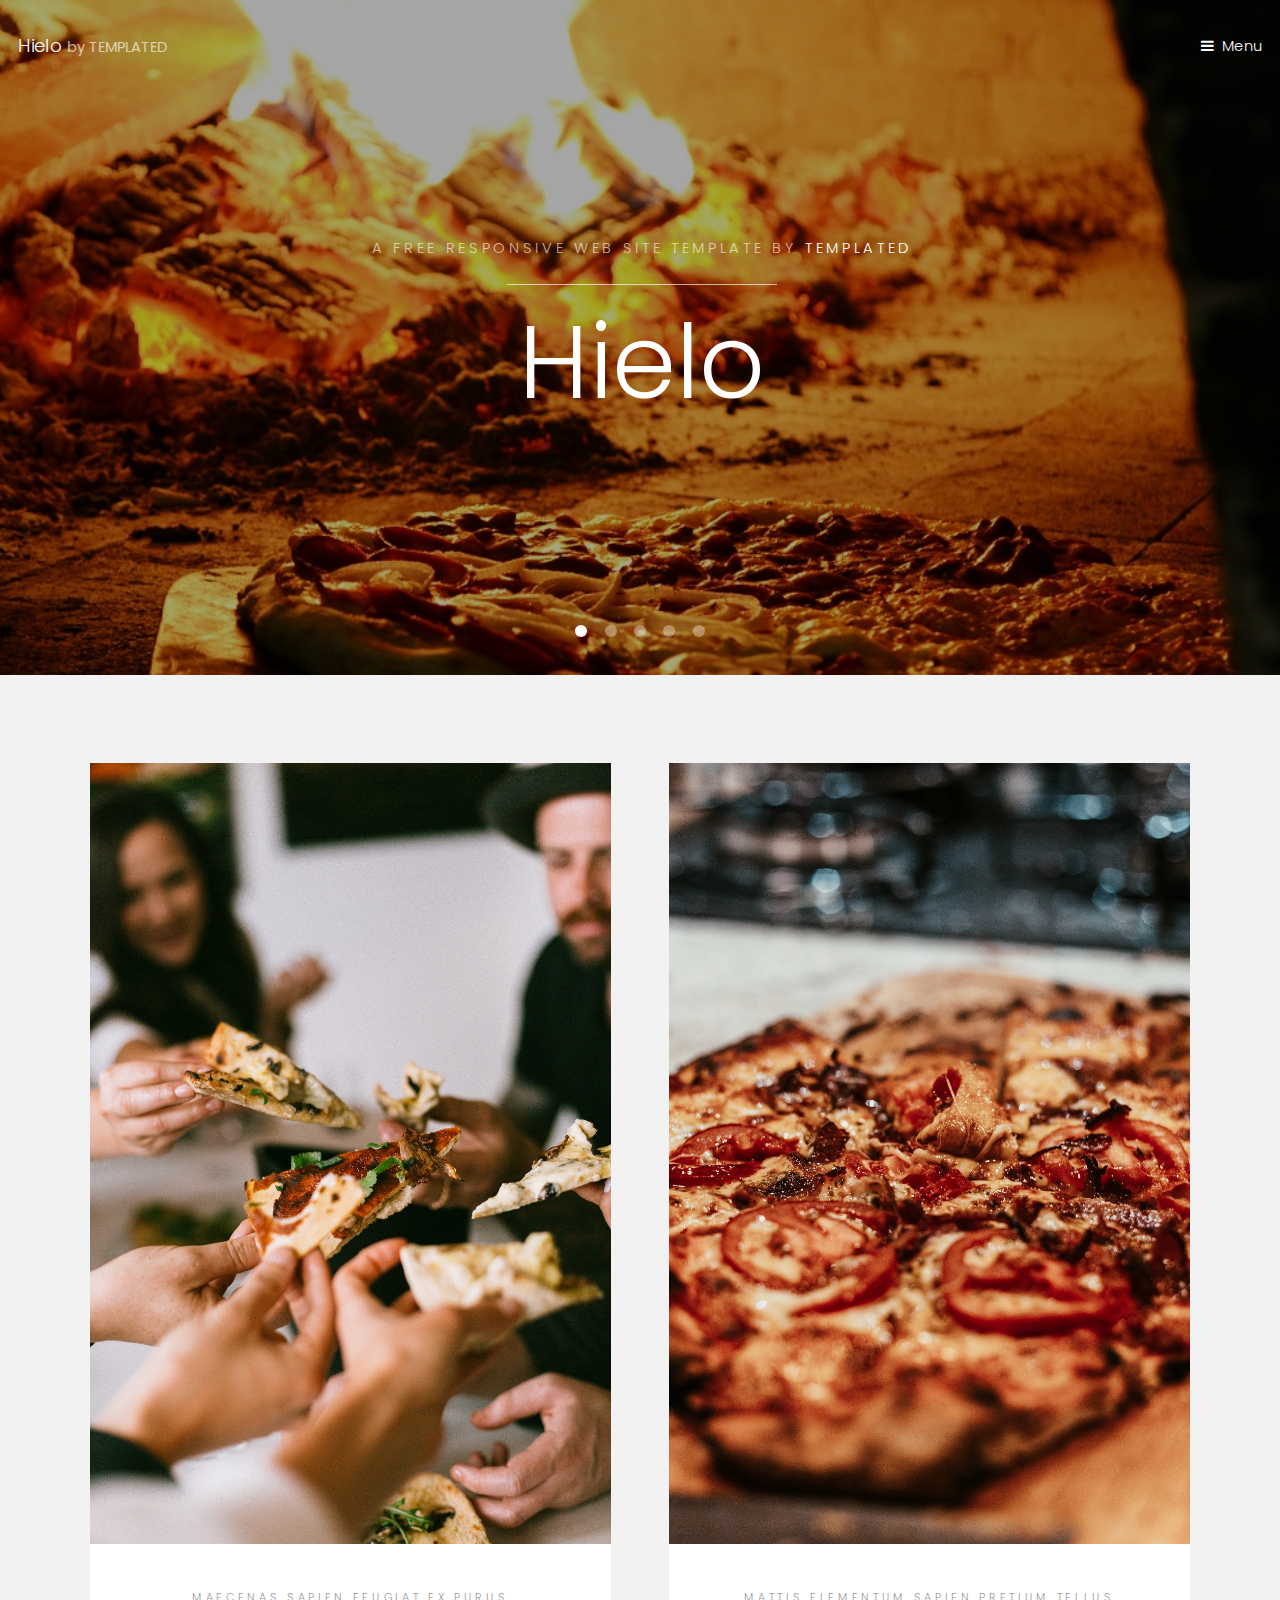
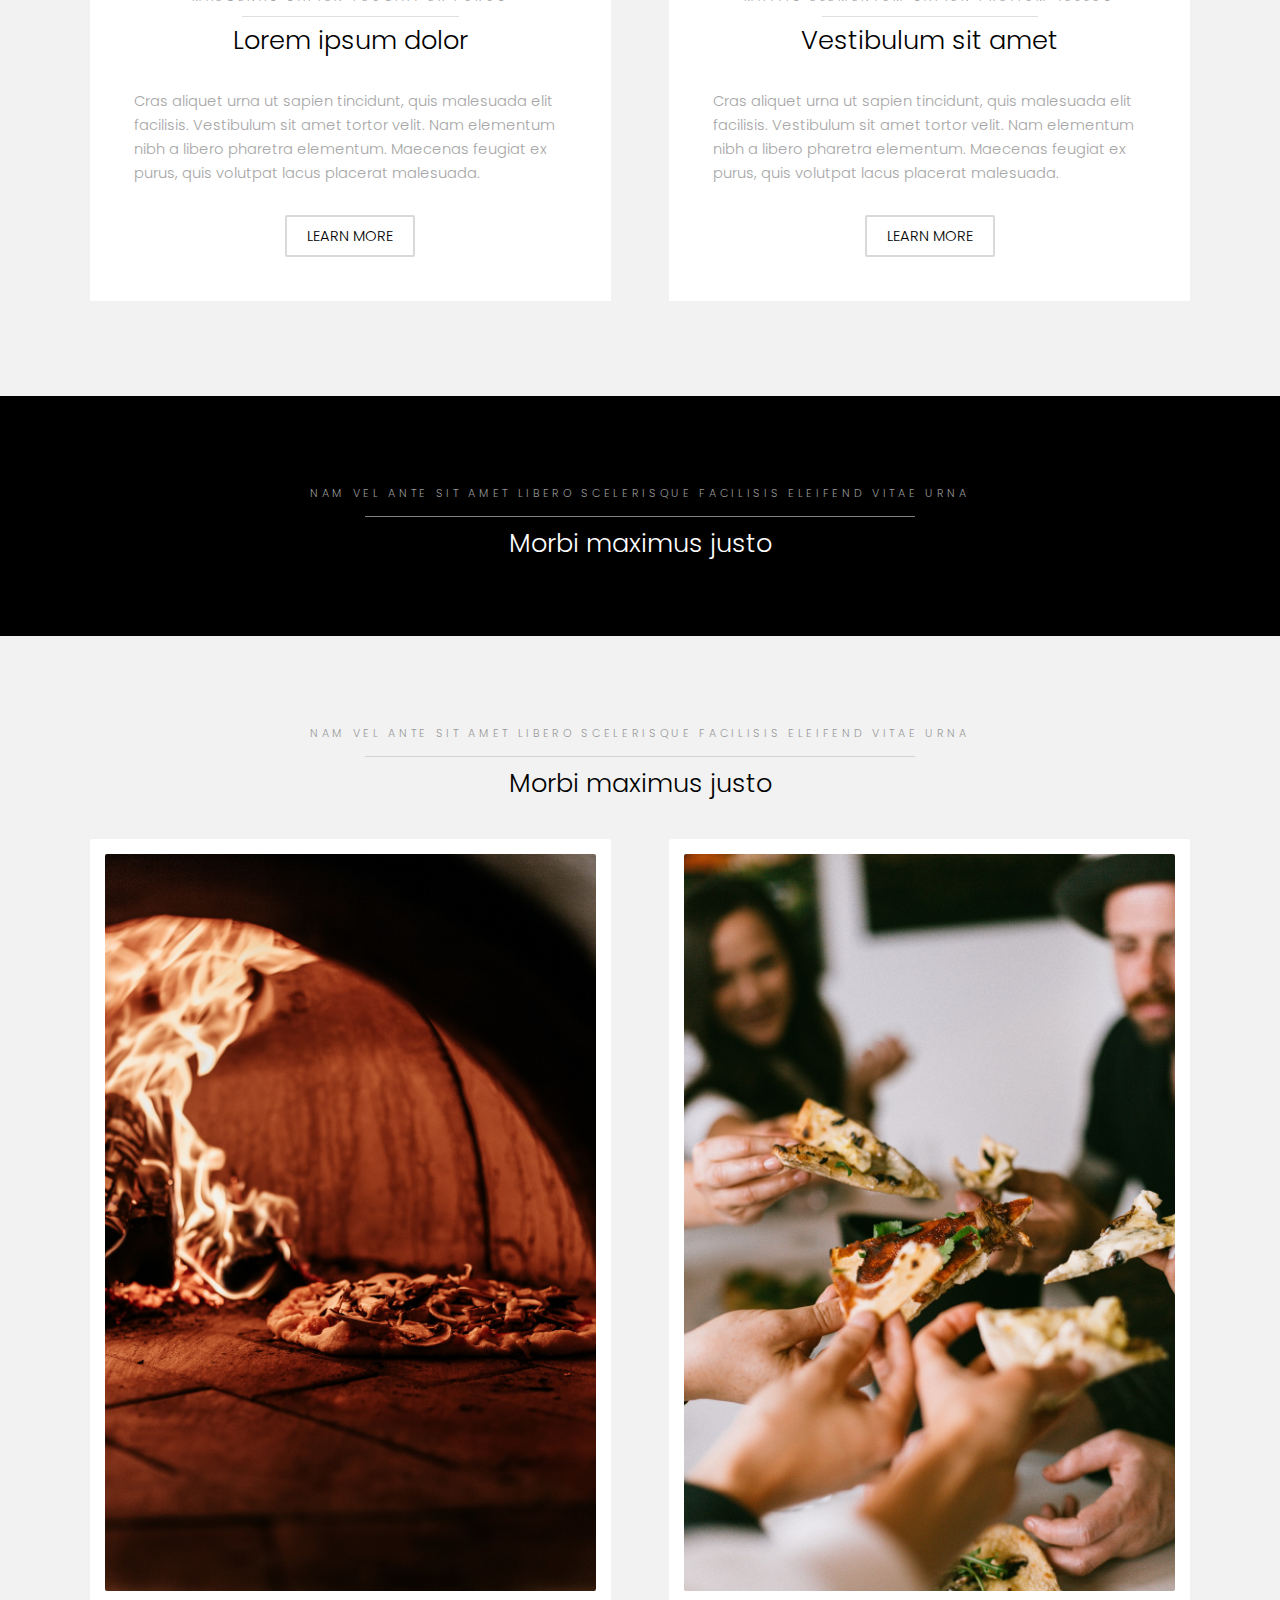
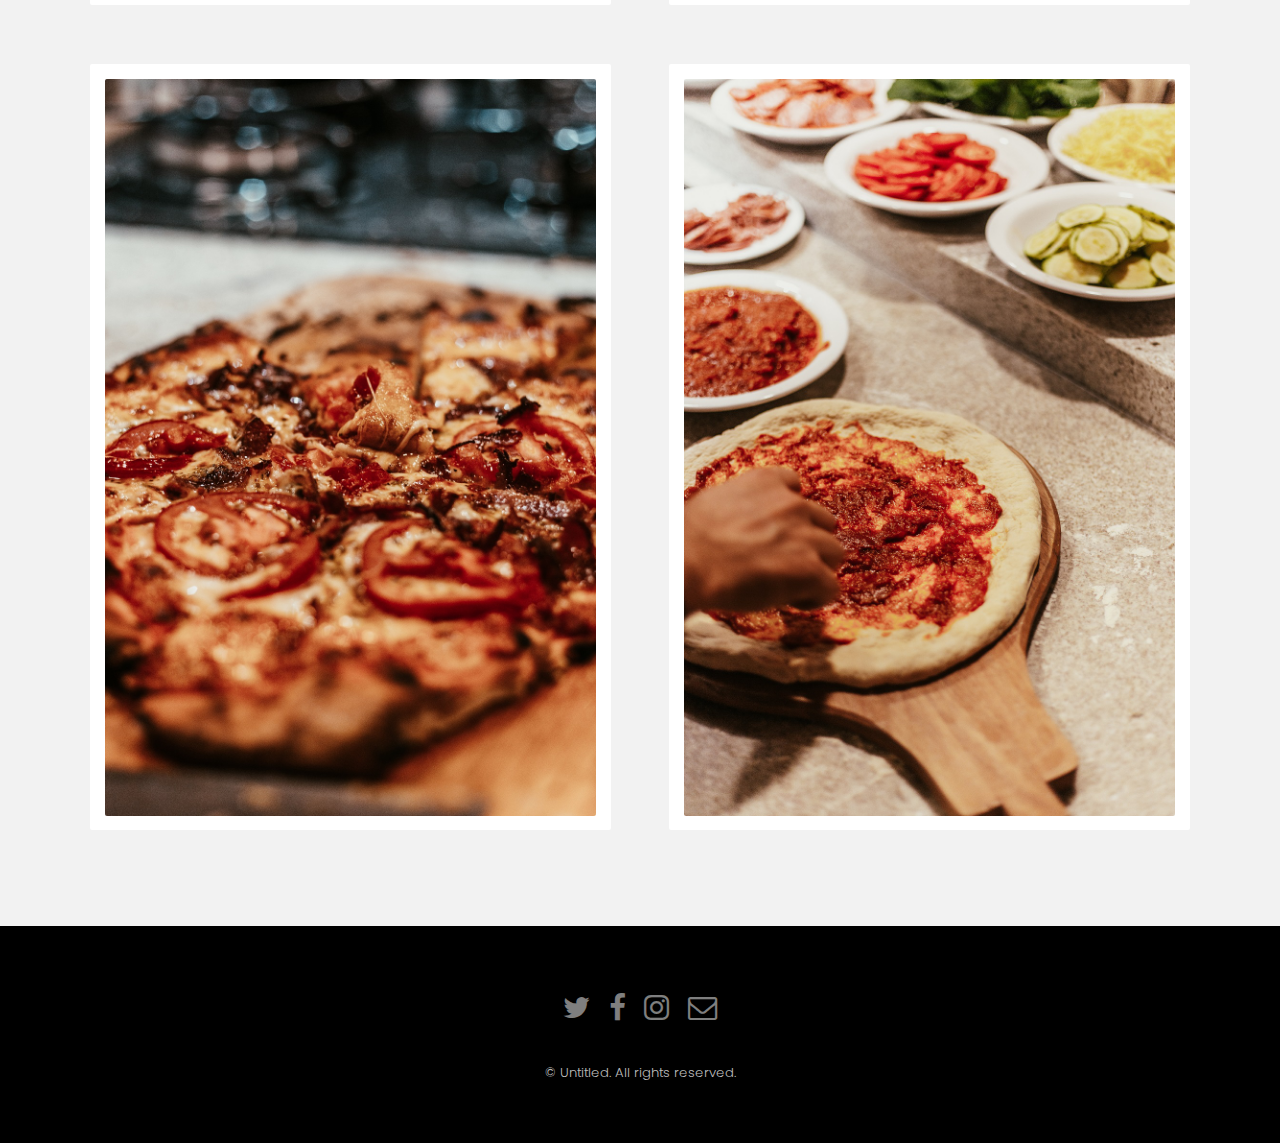
==== index.html @ 4c01d6af "Add files via upload" ====
<!DOCTYPE HTML>
<!--
	Hielo by TEMPLATED
	templated.co @templatedco
	Released for free under the Creative Commons Attribution 3.0 license (templated.co/license)
-->
<html>
	<head>
		<title>Hielo by TEMPLATED</title>
		<meta charset="utf-8" />
		<meta name="viewport" content="width=device-width, initial-scale=1" />
		<link rel="stylesheet" href="assets/css/main.css" />
	</head>
	<body>

		<!-- Header -->
			<header id="header" class="alt">
				<div class="logo"><a href="index.html">Hielo <span>by TEMPLATED</span></a></div>
				<a href="#menu">Menu</a>
			</header>

		<!-- Nav -->
			<nav id="menu">
				<ul class="links">
					<li><a href="index.html">Home</a></li>
					<li><a href="generic.html">Generic</a></li>
					<li><a href="elements.html">Elements</a></li>
				</ul>
			</nav>

		<!-- Banner -->
			<section class="banner full">
				<article>
					<img src="images/slide01.jpg" alt="" />
					<div class="inner">
						<header>
							<p>A free responsive web site template by <a href="https://templated.co">TEMPLATED</a></p>
							<h2>Hielo</h2>
						</header>
					</div>
				</article>
				<article>
					<img src="images/slide02.jpg" alt="" />
					<div class="inner">
						<header>
							<p>Lorem ipsum dolor sit amet nullam feugiat</p>
							<h2>Magna etiam</h2>
						</header>
					</div>
				</article>
				<article>
					<img src="images/slide03.jpg"  alt="" />
					<div class="inner">
						<header>
							<p>Sed cursus aliuam veroeros lorem ipsum nullam</p>
							<h2>Tempus dolor</h2>
						</header>
					</div>
				</article>
				<article>
					<img src="images/slide04.jpg"  alt="" />
					<div class="inner">
						<header>
							<p>Adipiscing lorem ipsum feugiat sed phasellus consequat</p>
							<h2>Etiam feugiat</h2>
						</header>
					</div>
				</article>
				<article>
					<img src="images/slide05.jpg"  alt="" />
					<div class="inner">
						<header>
							<p>Ipsum dolor sed magna veroeros lorem ipsum</p>
							<h2>Lorem adipiscing</h2>
						</header>
					</div>
				</article>
			</section>

		<!-- One -->
			<section id="one" class="wrapper style2">
				<div class="inner">
					<div class="grid-style">

						<div>
							<div class="box">
								<div class="image fit">
									<img src="images/pic02.jpg" alt="" />
								</div>
								<div class="content">
									<header class="align-center">
										<p>maecenas sapien feugiat ex purus</p>
										<h2>Lorem ipsum dolor</h2>
									</header>
									<p> Cras aliquet urna ut sapien tincidunt, quis malesuada elit facilisis. Vestibulum sit amet tortor velit. Nam elementum nibh a libero pharetra elementum. Maecenas feugiat ex purus, quis volutpat lacus placerat malesuada.</p>
									<footer class="align-center">
										<a href="#" class="button alt">Learn More</a>
									</footer>
								</div>
							</div>
						</div>

						<div>
							<div class="box">
								<div class="image fit">
									<img src="images/pic03.jpg" alt="" />
								</div>
								<div class="content">
									<header class="align-center">
										<p>mattis elementum sapien pretium tellus</p>
										<h2>Vestibulum sit amet</h2>
									</header>
									<p> Cras aliquet urna ut sapien tincidunt, quis malesuada elit facilisis. Vestibulum sit amet tortor velit. Nam elementum nibh a libero pharetra elementum. Maecenas feugiat ex purus, quis volutpat lacus placerat malesuada.</p>
									<footer class="align-center">
										<a href="#" class="button alt">Learn More</a>
									</footer>
								</div>
							</div>
						</div>

					</div>
				</div>
			</section>

		<!-- Two -->
			<section id="two" class="wrapper style3">
				<div class="inner">
					<header class="align-center">
						<p>Nam vel ante sit amet libero scelerisque facilisis eleifend vitae urna</p>
						<h2>Morbi maximus justo</h2>
					</header>
				</div>
			</section>

		<!-- Three -->
			<section id="three" class="wrapper style2">
				<div class="inner">
					<header class="align-center">
						<p class="special">Nam vel ante sit amet libero scelerisque facilisis eleifend vitae urna</p>
						<h2>Morbi maximus justo</h2>
					</header>
					<div class="gallery">
						<div>
							<div class="image fit">
								<a href="#"><img src="images/pic01.jpg" alt="" /></a>
							</div>
						</div>
						<div>
							<div class="image fit">
								<a href="#"><img src="images/pic02.jpg" alt="" /></a>
							</div>
						</div>
						<div>
							<div class="image fit">
								<a href="#"><img src="images/pic03.jpg" alt="" /></a>
							</div>
						</div>
						<div>
							<div class="image fit">
								<a href="#"><img src="images/pic04.jpg" alt="" /></a>
							</div>
						</div>
					</div>
				</div>
			</section>


		<!-- Footer -->
			<footer id="footer">
				<div class="container">
					<ul class="icons">
						<li><a href="#" class="icon fa-twitter"><span class="label">Twitter</span></a></li>
						<li><a href="#" class="icon fa-facebook"><span class="label">Facebook</span></a></li>
						<li><a href="#" class="icon fa-instagram"><span class="label">Instagram</span></a></li>
						<li><a href="#" class="icon fa-envelope-o"><span class="label">Email</span></a></li>
					</ul>
				</div>
				<div class="copyright">
					&copy; Untitled. All rights reserved.
				</div>
			</footer>

		<!-- Scripts -->
			<script src="assets/js/jquery.min.js"></script>
			<script src="assets/js/jquery.scrollex.min.js"></script>
			<script src="assets/js/skel.min.js"></script>
			<script src="assets/js/util.js"></script>
			<script src="assets/js/main.js"></script>

	</body>
</html>
---- assets/css/main.css ----
@charset "UTF-8";
@import url(font-awesome.min.css);
@import url("https://fonts.googleapis.com/css?family=Poppins:300,400,500,600,700");

/*
	Hielo by TEMPLATED
	templated.co @templatedco
	Released for free under the Creative Commons Attribution 3.0 license (templated.co/license)
*/

/* Reset */

	html, body, div, span, applet, object, iframe, h1, h2, h3, h4, h5, h6, p, blockquote, pre, a, abbr, acronym, address, big, cite, code, del, dfn, em, img, ins, kbd, q, s, samp, small, strike, strong, sub, sup, tt, var, b, u, i, center, dl, dt, dd, ol, ul, li, fieldset, form, label, legend, table, caption, tbody, tfoot, thead, tr, th, td, article, aside, canvas, details, embed, figure, figcaption, footer, header, hgroup, menu, nav, output, ruby, section, summary, time, mark, audio, video {
		margin: 0;
		padding: 0;
		border: 0;
		font-size: 100%;
		font: inherit;
		vertical-align: baseline;
	}

	article, aside, details, figcaption, figure, footer, header, hgroup, menu, nav, section {
		display: block;
	}

	body {
		line-height: 1;
	}

	ol, ul {
		list-style: none;
	}

	blockquote, q {
		quotes: none;
	}

	blockquote:before, blockquote:after, q:before, q:after {
		content: '';
		content: none;
	}

	table {
		border-collapse: collapse;
		border-spacing: 0;
	}

	body {
		-webkit-text-size-adjust: none;
	}

/* Box Model */

	*, *:before, *:after {
		-moz-box-sizing: border-box;
		-webkit-box-sizing: border-box;
		box-sizing: border-box;
	}

/* Containers */

	.container {
		margin-left: auto;
		margin-right: auto;
	}

	.container.\31 25\25 {
		width: 100%;
		max-width: 100rem;
		min-width: 80rem;
	}

	.container.\37 5\25 {
		width: 60rem;
	}

	.container.\35 0\25 {
		width: 40rem;
	}

	.container.\32 5\25 {
		width: 20rem;
	}

	.container {
		width: 80rem;
	}

	@media screen and (max-width: 1680px) {

		.container.\31 25\25 {
			width: 100%;
			max-width: 100rem;
			min-width: 80rem;
		}

		.container.\37 5\25 {
			width: 60rem;
		}

		.container.\35 0\25 {
			width: 40rem;
		}

		.container.\32 5\25 {
			width: 20rem;
		}

		.container {
			width: 80rem;
		}

	}

	@media screen and (max-width: 1280px) {

		.container.\31 25\25 {
			width: 100%;
			max-width: 81.25rem;
			min-width: 65rem;
		}

		.container.\37 5\25 {
			width: 48.75rem;
		}

		.container.\35 0\25 {
			width: 32.5rem;
		}

		.container.\32 5\25 {
			width: 16.25rem;
		}

		.container {
			width: 65rem;
		}

	}

	@media screen and (max-width: 980px) {

		.container.\31 25\25 {
			width: 100%;
			max-width: 112.5%;
			min-width: 90%;
		}

		.container.\37 5\25 {
			width: 67.5%;
		}

		.container.\35 0\25 {
			width: 45%;
		}

		.container.\32 5\25 {
			width: 22.5%;
		}

		.container {
			width: 90%;
		}

	}

	@media screen and (max-width: 736px) {

		.container.\31 25\25 {
			width: 100%;
			max-width: 112.5%;
			min-width: 90%;
		}

		.container.\37 5\25 {
			width: 67.5%;
		}

		.container.\35 0\25 {
			width: 45%;
		}

		.container.\32 5\25 {
			width: 22.5%;
		}

		.container {
			width: 90% !important;
		}

	}

	@media screen and (max-width: 480px) {

		.container.\31 25\25 {
			width: 100%;
			max-width: 112.5%;
			min-width: 90%;
		}

		.container.\37 5\25 {
			width: 67.5%;
		}

		.container.\35 0\25 {
			width: 45%;
		}

		.container.\32 5\25 {
			width: 22.5%;
		}

		.container {
			width: 90% !important;
		}

	}

/* Grid */

	.row {
		border-bottom: solid 1px transparent;
		-moz-box-sizing: border-box;
		-webkit-box-sizing: border-box;
		box-sizing: border-box;
	}

	.row > * {
		float: left;
		-moz-box-sizing: border-box;
		-webkit-box-sizing: border-box;
		box-sizing: border-box;
	}

	.row:after, .row:before {
		content: '';
		display: block;
		clear: both;
		height: 0;
	}

	.row.uniform > * > :first-child {
		margin-top: 0;
	}

	.row.uniform > * > :last-child {
		margin-bottom: 0;
	}

	.row.\30 \25 > * {
		padding: 0 0 0 0rem;
	}

	.row.\30 \25 {
		margin: 0 0 -1px 0rem;
	}

	.row.uniform.\30 \25 > * {
		padding: 0rem 0 0 0rem;
	}

	.row.uniform.\30 \25 {
		margin: 0rem 0 -1px 0rem;
	}

	.row > * {
		padding: 0 0 0 2rem;
	}

	.row {
		margin: 0 0 -1px -2rem;
	}

	.row.uniform > * {
		padding: 2rem 0 0 2rem;
	}

	.row.uniform {
		margin: -2rem 0 -1px -2rem;
	}

	.row.\32 00\25 > * {
		padding: 0 0 0 4rem;
	}

	.row.\32 00\25 {
		margin: 0 0 -1px -4rem;
	}

	.row.uniform.\32 00\25 > * {
		padding: 4rem 0 0 4rem;
	}

	.row.uniform.\32 00\25 {
		margin: -4rem 0 -1px -4rem;
	}

	.row.\31 50\25 > * {
		padding: 0 0 0 3rem;
	}

	.row.\31 50\25 {
		margin: 0 0 -1px -3rem;
	}

	.row.uniform.\31 50\25 > * {
		padding: 3rem 0 0 3rem;
	}

	.row.uniform.\31 50\25 {
		margin: -3rem 0 -1px -3rem;
	}

	.row.\35 0\25 > * {
		padding: 0 0 0 1rem;
	}

	.row.\35 0\25 {
		margin: 0 0 -1px -1rem;
	}

	.row.uniform.\35 0\25 > * {
		padding: 1rem 0 0 1rem;
	}

	.row.uniform.\35 0\25 {
		margin: -1rem 0 -1px -1rem;
	}

	.row.\32 5\25 > * {
		padding: 0 0 0 0.5rem;
	}

	.row.\32 5\25 {
		margin: 0 0 -1px -0.5rem;
	}

	.row.uniform.\32 5\25 > * {
		padding: 0.5rem 0 0 0.5rem;
	}

	.row.uniform.\32 5\25 {
		margin: -0.5rem 0 -1px -0.5rem;
	}

	.\31 2u, .\31 2u\24 {
		width: 100%;
		clear: none;
		margin-left: 0;
	}

	.\31 1u, .\31 1u\24 {
		width: 91.6666666667%;
		clear: none;
		margin-left: 0;
	}

	.\31 0u, .\31 0u\24 {
		width: 83.3333333333%;
		clear: none;
		margin-left: 0;
	}

	.\39 u, .\39 u\24 {
		width: 75%;
		clear: none;
		margin-left: 0;
	}

	.\38 u, .\38 u\24 {
		width: 66.6666666667%;
		clear: none;
		margin-left: 0;
	}

	.\37 u, .\37 u\24 {
		width: 58.3333333333%;
		clear: none;
		margin-left: 0;
	}

	.\36 u, .\36 u\24 {
		width: 50%;
		clear: none;
		margin-left: 0;
	}

	.\35 u, .\35 u\24 {
		width: 41.6666666667%;
		clear: none;
		margin-left: 0;
	}

	.\34 u, .\34 u\24 {
		width: 33.3333333333%;
		clear: none;
		margin-left: 0;
	}

	.\33 u, .\33 u\24 {
		width: 25%;
		clear: none;
		margin-left: 0;
	}

	.\32 u, .\32 u\24 {
		width: 16.6666666667%;
		clear: none;
		margin-left: 0;
	}

	.\31 u, .\31 u\24 {
		width: 8.3333333333%;
		clear: none;
		margin-left: 0;
	}

	.\31 2u\24 + *,
	.\31 1u\24 + *,
	.\31 0u\24 + *,
	.\39 u\24 + *,
	.\38 u\24 + *,
	.\37 u\24 + *,
	.\36 u\24 + *,
	.\35 u\24 + *,
	.\34 u\24 + *,
	.\33 u\24 + *,
	.\32 u\24 + *,
	.\31 u\24 + * {
		clear: left;
	}

	.\-11u {
		margin-left: 91.66667%;
	}

	.\-10u {
		margin-left: 83.33333%;
	}

	.\-9u {
		margin-left: 75%;
	}

	.\-8u {
		margin-left: 66.66667%;
	}

	.\-7u {
		margin-left: 58.33333%;
	}

	.\-6u {
		margin-left: 50%;
	}

	.\-5u {
		margin-left: 41.66667%;
	}

	.\-4u {
		margin-left: 33.33333%;
	}

	.\-3u {
		margin-left: 25%;
	}

	.\-2u {
		margin-left: 16.66667%;
	}

	.\-1u {
		margin-left: 8.33333%;
	}

	@media screen and (max-width: 1680px) {

		.row > * {
			padding: 0 0 0 2rem;
		}

		.row {
			margin: 0 0 -1px -2rem;
		}

		.row.uniform > * {
			padding: 2rem 0 0 2rem;
		}

		.row.uniform {
			margin: -2rem 0 -1px -2rem;
		}

		.row.\32 00\25 > * {
			padding: 0 0 0 4rem;
		}

		.row.\32 00\25 {
			margin: 0 0 -1px -4rem;
		}

		.row.uniform.\32 00\25 > * {
			padding: 4rem 0 0 4rem;
		}

		.row.uniform.\32 00\25 {
			margin: -4rem 0 -1px -4rem;
		}

		.row.\31 50\25 > * {
			padding: 0 0 0 3rem;
		}

		.row.\31 50\25 {
			margin: 0 0 -1px -3rem;
		}

		.row.uniform.\31 50\25 > * {
			padding: 3rem 0 0 3rem;
		}

		.row.uniform.\31 50\25 {
			margin: -3rem 0 -1px -3rem;
		}

		.row.\35 0\25 > * {
			padding: 0 0 0 1rem;
		}

		.row.\35 0\25 {
			margin: 0 0 -1px -1rem;
		}

		.row.uniform.\35 0\25 > * {
			padding: 1rem 0 0 1rem;
		}

		.row.uniform.\35 0\25 {
			margin: -1rem 0 -1px -1rem;
		}

		.row.\32 5\25 > * {
			padding: 0 0 0 0.5rem;
		}

		.row.\32 5\25 {
			margin: 0 0 -1px -0.5rem;
		}

		.row.uniform.\32 5\25 > * {
			padding: 0.5rem 0 0 0.5rem;
		}

		.row.uniform.\32 5\25 {
			margin: -0.5rem 0 -1px -0.5rem;
		}

		.\31 2u\28xlarge\29, .\31 2u\24\28xlarge\29 {
			width: 100%;
			clear: none;
			margin-left: 0;
		}

		.\31 1u\28xlarge\29, .\31 1u\24\28xlarge\29 {
			width: 91.6666666667%;
			clear: none;
			margin-left: 0;
		}

		.\31 0u\28xlarge\29, .\31 0u\24\28xlarge\29 {
			width: 83.3333333333%;
			clear: none;
			margin-left: 0;
		}

		.\39 u\28xlarge\29, .\39 u\24\28xlarge\29 {
			width: 75%;
			clear: none;
			margin-left: 0;
		}

		.\38 u\28xlarge\29, .\38 u\24\28xlarge\29 {
			width: 66.6666666667%;
			clear: none;
			margin-left: 0;
		}

		.\37 u\28xlarge\29, .\37 u\24\28xlarge\29 {
			width: 58.3333333333%;
			clear: none;
			margin-left: 0;
		}

		.\36 u\28xlarge\29, .\36 u\24\28xlarge\29 {
			width: 50%;
			clear: none;
			margin-left: 0;
		}

		.\35 u\28xlarge\29, .\35 u\24\28xlarge\29 {
			width: 41.6666666667%;
			clear: none;
			margin-left: 0;
		}

		.\34 u\28xlarge\29, .\34 u\24\28xlarge\29 {
			width: 33.3333333333%;
			clear: none;
			margin-left: 0;
		}

		.\33 u\28xlarge\29, .\33 u\24\28xlarge\29 {
			width: 25%;
			clear: none;
			margin-left: 0;
		}

		.\32 u\28xlarge\29, .\32 u\24\28xlarge\29 {
			width: 16.6666666667%;
			clear: none;
			margin-left: 0;
		}

		.\31 u\28xlarge\29, .\31 u\24\28xlarge\29 {
			width: 8.3333333333%;
			clear: none;
			margin-left: 0;
		}

		.\31 2u\24\28xlarge\29 + *,
		.\31 1u\24\28xlarge\29 + *,
		.\31 0u\24\28xlarge\29 + *,
		.\39 u\24\28xlarge\29 + *,
		.\38 u\24\28xlarge\29 + *,
		.\37 u\24\28xlarge\29 + *,
		.\36 u\24\28xlarge\29 + *,
		.\35 u\24\28xlarge\29 + *,
		.\34 u\24\28xlarge\29 + *,
		.\33 u\24\28xlarge\29 + *,
		.\32 u\24\28xlarge\29 + *,
		.\31 u\24\28xlarge\29 + * {
			clear: left;
		}

		.\-11u\28xlarge\29 {
			margin-left: 91.66667%;
		}

		.\-10u\28xlarge\29 {
			margin-left: 83.33333%;
		}

		.\-9u\28xlarge\29 {
			margin-left: 75%;
		}

		.\-8u\28xlarge\29 {
			margin-left: 66.66667%;
		}

		.\-7u\28xlarge\29 {
			margin-left: 58.33333%;
		}

		.\-6u\28xlarge\29 {
			margin-left: 50%;
		}

		.\-5u\28xlarge\29 {
			margin-left: 41.66667%;
		}

		.\-4u\28xlarge\29 {
			margin-left: 33.33333%;
		}

		.\-3u\28xlarge\29 {
			margin-left: 25%;
		}

		.\-2u\28xlarge\29 {
			margin-left: 16.66667%;
		}

		.\-1u\28xlarge\29 {
			margin-left: 8.33333%;
		}

	}

	@media screen and (max-width: 1280px) {

		.row > * {
			padding: 0 0 0 1.5rem;
		}

		.row {
			margin: 0 0 -1px -1.5rem;
		}

		.row.uniform > * {
			padding: 1.5rem 0 0 1.5rem;
		}

		.row.uniform {
			margin: -1.5rem 0 -1px -1.5rem;
		}

		.row.\32 00\25 > * {
			padding: 0 0 0 3rem;
		}

		.row.\32 00\25 {
			margin: 0 0 -1px -3rem;
		}

		.row.uniform.\32 00\25 > * {
			padding: 3rem 0 0 3rem;
		}

		.row.uniform.\32 00\25 {
			margin: -3rem 0 -1px -3rem;
		}

		.row.\31 50\25 > * {
			padding: 0 0 0 2.25rem;
		}

		.row.\31 50\25 {
			margin: 0 0 -1px -2.25rem;
		}

		.row.uniform.\31 50\25 > * {
			padding: 2.25rem 0 0 2.25rem;
		}

		.row.uniform.\31 50\25 {
			margin: -2.25rem 0 -1px -2.25rem;
		}

		.row.\35 0\25 > * {
			padding: 0 0 0 0.75rem;
		}

		.row.\35 0\25 {
			margin: 0 0 -1px -0.75rem;
		}

		.row.uniform.\35 0\25 > * {
			padding: 0.75rem 0 0 0.75rem;
		}

		.row.uniform.\35 0\25 {
			margin: -0.75rem 0 -1px -0.75rem;
		}

		.row.\32 5\25 > * {
			padding: 0 0 0 0.375rem;
		}

		.row.\32 5\25 {
			margin: 0 0 -1px -0.375rem;
		}

		.row.uniform.\32 5\25 > * {
			padding: 0.375rem 0 0 0.375rem;
		}

		.row.uniform.\32 5\25 {
			margin: -0.375rem 0 -1px -0.375rem;
		}

		.\31 2u\28large\29, .\31 2u\24\28large\29 {
			width: 100%;
			clear: none;
			margin-left: 0;
		}

		.\31 1u\28large\29, .\31 1u\24\28large\29 {
			width: 91.6666666667%;
			clear: none;
			margin-left: 0;
		}

		.\31 0u\28large\29, .\31 0u\24\28large\29 {
			width: 83.3333333333%;
			clear: none;
			margin-left: 0;
		}

		.\39 u\28large\29, .\39 u\24\28large\29 {
			width: 75%;
			clear: none;
			margin-left: 0;
		}

		.\38 u\28large\29, .\38 u\24\28large\29 {
			width: 66.6666666667%;
			clear: none;
			margin-left: 0;
		}

		.\37 u\28large\29, .\37 u\24\28large\29 {
			width: 58.3333333333%;
			clear: none;
			margin-left: 0;
		}

		.\36 u\28large\29, .\36 u\24\28large\29 {
			width: 50%;
			clear: none;
			margin-left: 0;
		}

		.\35 u\28large\29, .\35 u\24\28large\29 {
			width: 41.6666666667%;
			clear: none;
			margin-left: 0;
		}

		.\34 u\28large\29, .\34 u\24\28large\29 {
			width: 33.3333333333%;
			clear: none;
			margin-left: 0;
		}

		.\33 u\28large\29, .\33 u\24\28large\29 {
			width: 25%;
			clear: none;
			margin-left: 0;
		}

		.\32 u\28large\29, .\32 u\24\28large\29 {
			width: 16.6666666667%;
			clear: none;
			margin-left: 0;
		}

		.\31 u\28large\29, .\31 u\24\28large\29 {
			width: 8.3333333333%;
			clear: none;
			margin-left: 0;
		}

		.\31 2u\24\28large\29 + *,
		.\31 1u\24\28large\29 + *,
		.\31 0u\24\28large\29 + *,
		.\39 u\24\28large\29 + *,
		.\38 u\24\28large\29 + *,
		.\37 u\24\28large\29 + *,
		.\36 u\24\28large\29 + *,
		.\35 u\24\28large\29 + *,
		.\34 u\24\28large\29 + *,
		.\33 u\24\28large\29 + *,
		.\32 u\24\28large\29 + *,
		.\31 u\24\28large\29 + * {
			clear: left;
		}

		.\-11u\28large\29 {
			margin-left: 91.66667%;
		}

		.\-10u\28large\29 {
			margin-left: 83.33333%;
		}

		.\-9u\28large\29 {
			margin-left: 75%;
		}

		.\-8u\28large\29 {
			margin-left: 66.66667%;
		}

		.\-7u\28large\29 {
			margin-left: 58.33333%;
		}

		.\-6u\28large\29 {
			margin-left: 50%;
		}

		.\-5u\28large\29 {
			margin-left: 41.66667%;
		}

		.\-4u\28large\29 {
			margin-left: 33.33333%;
		}

		.\-3u\28large\29 {
			margin-left: 25%;
		}

		.\-2u\28large\29 {
			margin-left: 16.66667%;
		}

		.\-1u\28large\29 {
			margin-left: 8.33333%;
		}

	}

	@media screen and (max-width: 980px) {

		.row > * {
			padding: 0 0 0 1.5rem;
		}

		.row {
			margin: 0 0 -1px -1.5rem;
		}

		.row.uniform > * {
			padding: 1.5rem 0 0 1.5rem;
		}

		.row.uniform {
			margin: -1.5rem 0 -1px -1.5rem;
		}

		.row.\32 00\25 > * {
			padding: 0 0 0 3rem;
		}

		.row.\32 00\25 {
			margin: 0 0 -1px -3rem;
		}

		.row.uniform.\32 00\25 > * {
			padding: 3rem 0 0 3rem;
		}

		.row.uniform.\32 00\25 {
			margin: -3rem 0 -1px -3rem;
		}

		.row.\31 50\25 > * {
			padding: 0 0 0 2.25rem;
		}

		.row.\31 50\25 {
			margin: 0 0 -1px -2.25rem;
		}

		.row.uniform.\31 50\25 > * {
			padding: 2.25rem 0 0 2.25rem;
		}

		.row.uniform.\31 50\25 {
			margin: -2.25rem 0 -1px -2.25rem;
		}

		.row.\35 0\25 > * {
			padding: 0 0 0 0.75rem;
		}

		.row.\35 0\25 {
			margin: 0 0 -1px -0.75rem;
		}

		.row.uniform.\35 0\25 > * {
			padding: 0.75rem 0 0 0.75rem;
		}

		.row.uniform.\35 0\25 {
			margin: -0.75rem 0 -1px -0.75rem;
		}

		.row.\32 5\25 > * {
			padding: 0 0 0 0.375rem;
		}

		.row.\32 5\25 {
			margin: 0 0 -1px -0.375rem;
		}

		.row.uniform.\32 5\25 > * {
			padding: 0.375rem 0 0 0.375rem;
		}

		.row.uniform.\32 5\25 {
			margin: -0.375rem 0 -1px -0.375rem;
		}

		.\31 2u\28medium\29, .\31 2u\24\28medium\29 {
			width: 100%;
			clear: none;
			margin-left: 0;
		}

		.\31 1u\28medium\29, .\31 1u\24\28medium\29 {
			width: 91.6666666667%;
			clear: none;
			margin-left: 0;
		}

		.\31 0u\28medium\29, .\31 0u\24\28medium\29 {
			width: 83.3333333333%;
			clear: none;
			margin-left: 0;
		}

		.\39 u\28medium\29, .\39 u\24\28medium\29 {
			width: 75%;
			clear: none;
			margin-left: 0;
		}

		.\38 u\28medium\29, .\38 u\24\28medium\29 {
			width: 66.6666666667%;
			clear: none;
			margin-left: 0;
		}

		.\37 u\28medium\29, .\37 u\24\28medium\29 {
			width: 58.3333333333%;
			clear: none;
			margin-left: 0;
		}

		.\36 u\28medium\29, .\36 u\24\28medium\29 {
			width: 50%;
			clear: none;
			margin-left: 0;
		}

		.\35 u\28medium\29, .\35 u\24\28medium\29 {
			width: 41.6666666667%;
			clear: none;
			margin-left: 0;
		}

		.\34 u\28medium\29, .\34 u\24\28medium\29 {
			width: 33.3333333333%;
			clear: none;
			margin-left: 0;
		}

		.\33 u\28medium\29, .\33 u\24\28medium\29 {
			width: 25%;
			clear: none;
			margin-left: 0;
		}

		.\32 u\28medium\29, .\32 u\24\28medium\29 {
			width: 16.6666666667%;
			clear: none;
			margin-left: 0;
		}

		.\31 u\28medium\29, .\31 u\24\28medium\29 {
			width: 8.3333333333%;
			clear: none;
			margin-left: 0;
		}

		.\31 2u\24\28medium\29 + *,
		.\31 1u\24\28medium\29 + *,
		.\31 0u\24\28medium\29 + *,
		.\39 u\24\28medium\29 + *,
		.\38 u\24\28medium\29 + *,
		.\37 u\24\28medium\29 + *,
		.\36 u\24\28medium\29 + *,
		.\35 u\24\28medium\29 + *,
		.\34 u\24\28medium\29 + *,
		.\33 u\24\28medium\29 + *,
		.\32 u\24\28medium\29 + *,
		.\31 u\24\28medium\29 + * {
			clear: left;
		}

		.\-11u\28medium\29 {
			margin-left: 91.66667%;
		}

		.\-10u\28medium\29 {
			margin-left: 83.33333%;
		}

		.\-9u\28medium\29 {
			margin-left: 75%;
		}

		.\-8u\28medium\29 {
			margin-left: 66.66667%;
		}

		.\-7u\28medium\29 {
			margin-left: 58.33333%;
		}

		.\-6u\28medium\29 {
			margin-left: 50%;
		}

		.\-5u\28medium\29 {
			margin-left: 41.66667%;
		}

		.\-4u\28medium\29 {
			margin-left: 33.33333%;
		}

		.\-3u\28medium\29 {
			margin-left: 25%;
		}

		.\-2u\28medium\29 {
			margin-left: 16.66667%;
		}

		.\-1u\28medium\29 {
			margin-left: 8.33333%;
		}

	}

	@media screen and (max-width: 736px) {

		.row > * {
			padding: 0 0 0 1.25rem;
		}

		.row {
			margin: 0 0 -1px -1.25rem;
		}

		.row.uniform > * {
			padding: 1.25rem 0 0 1.25rem;
		}

		.row.uniform {
			margin: -1.25rem 0 -1px -1.25rem;
		}

		.row.\32 00\25 > * {
			padding: 0 0 0 2.5rem;
		}

		.row.\32 00\25 {
			margin: 0 0 -1px -2.5rem;
		}

		.row.uniform.\32 00\25 > * {
			padding: 2.5rem 0 0 2.5rem;
		}

		.row.uniform.\32 00\25 {
			margin: -2.5rem 0 -1px -2.5rem;
		}

		.row.\31 50\25 > * {
			padding: 0 0 0 1.875rem;
		}

		.row.\31 50\25 {
			margin: 0 0 -1px -1.875rem;
		}

		.row.uniform.\31 50\25 > * {
			padding: 1.875rem 0 0 1.875rem;
		}

		.row.uniform.\31 50\25 {
			margin: -1.875rem 0 -1px -1.875rem;
		}

		.row.\35 0\25 > * {
			padding: 0 0 0 0.625rem;
		}

		.row.\35 0\25 {
			margin: 0 0 -1px -0.625rem;
		}

		.row.uniform.\35 0\25 > * {
			padding: 0.625rem 0 0 0.625rem;
		}

		.row.uniform.\35 0\25 {
			margin: -0.625rem 0 -1px -0.625rem;
		}

		.row.\32 5\25 > * {
			padding: 0 0 0 0.3125rem;
		}

		.row.\32 5\25 {
			margin: 0 0 -1px -0.3125rem;
		}

		.row.uniform.\32 5\25 > * {
			padding: 0.3125rem 0 0 0.3125rem;
		}

		.row.uniform.\32 5\25 {
			margin: -0.3125rem 0 -1px -0.3125rem;
		}

		.\31 2u\28small\29, .\31 2u\24\28small\29 {
			width: 100%;
			clear: none;
			margin-left: 0;
		}

		.\31 1u\28small\29, .\31 1u\24\28small\29 {
			width: 91.6666666667%;
			clear: none;
			margin-left: 0;
		}

		.\31 0u\28small\29, .\31 0u\24\28small\29 {
			width: 83.3333333333%;
			clear: none;
			margin-left: 0;
		}

		.\39 u\28small\29, .\39 u\24\28small\29 {
			width: 75%;
			clear: none;
			margin-left: 0;
		}

		.\38 u\28small\29, .\38 u\24\28small\29 {
			width: 66.6666666667%;
			clear: none;
			margin-left: 0;
		}

		.\37 u\28small\29, .\37 u\24\28small\29 {
			width: 58.3333333333%;
			clear: none;
			margin-left: 0;
		}

		.\36 u\28small\29, .\36 u\24\28small\29 {
			width: 50%;
			clear: none;
			margin-left: 0;
		}

		.\35 u\28small\29, .\35 u\24\28small\29 {
			width: 41.6666666667%;
			clear: none;
			margin-left: 0;
		}

		.\34 u\28small\29, .\34 u\24\28small\29 {
			width: 33.3333333333%;
			clear: none;
			margin-left: 0;
		}

		.\33 u\28small\29, .\33 u\24\28small\29 {
			width: 25%;
			clear: none;
			margin-left: 0;
		}

		.\32 u\28small\29, .\32 u\24\28small\29 {
			width: 16.6666666667%;
			clear: none;
			margin-left: 0;
		}

		.\31 u\28small\29, .\31 u\24\28small\29 {
			width: 8.3333333333%;
			clear: none;
			margin-left: 0;
		}

		.\31 2u\24\28small\29 + *,
		.\31 1u\24\28small\29 + *,
		.\31 0u\24\28small\29 + *,
		.\39 u\24\28small\29 + *,
		.\38 u\24\28small\29 + *,
		.\37 u\24\28small\29 + *,
		.\36 u\24\28small\29 + *,
		.\35 u\24\28small\29 + *,
		.\34 u\24\28small\29 + *,
		.\33 u\24\28small\29 + *,
		.\32 u\24\28small\29 + *,
		.\31 u\24\28small\29 + * {
			clear: left;
		}

		.\-11u\28small\29 {
			margin-left: 91.66667%;
		}

		.\-10u\28small\29 {
			margin-left: 83.33333%;
		}

		.\-9u\28small\29 {
			margin-left: 75%;
		}

		.\-8u\28small\29 {
			margin-left: 66.66667%;
		}

		.\-7u\28small\29 {
			margin-left: 58.33333%;
		}

		.\-6u\28small\29 {
			margin-left: 50%;
		}

		.\-5u\28small\29 {
			margin-left: 41.66667%;
		}

		.\-4u\28small\29 {
			margin-left: 33.33333%;
		}

		.\-3u\28small\29 {
			margin-left: 25%;
		}

		.\-2u\28small\29 {
			margin-left: 16.66667%;
		}

		.\-1u\28small\29 {
			margin-left: 8.33333%;
		}

	}

	@media screen and (max-width: 480px) {

		.row > * {
			padding: 0 0 0 1.25rem;
		}

		.row {
			margin: 0 0 -1px -1.25rem;
		}

		.row.uniform > * {
			padding: 1.25rem 0 0 1.25rem;
		}

		.row.uniform {
			margin: -1.25rem 0 -1px -1.25rem;
		}

		.row.\32 00\25 > * {
			padding: 0 0 0 2.5rem;
		}

		.row.\32 00\25 {
			margin: 0 0 -1px -2.5rem;
		}

		.row.uniform.\32 00\25 > * {
			padding: 2.5rem 0 0 2.5rem;
		}

		.row.uniform.\32 00\25 {
			margin: -2.5rem 0 -1px -2.5rem;
		}

		.row.\31 50\25 > * {
			padding: 0 0 0 1.875rem;
		}

		.row.\31 50\25 {
			margin: 0 0 -1px -1.875rem;
		}

		.row.uniform.\31 50\25 > * {
			padding: 1.875rem 0 0 1.875rem;
		}

		.row.uniform.\31 50\25 {
			margin: -1.875rem 0 -1px -1.875rem;
		}

		.row.\35 0\25 > * {
			padding: 0 0 0 0.625rem;
		}

		.row.\35 0\25 {
			margin: 0 0 -1px -0.625rem;
		}

		.row.uniform.\35 0\25 > * {
			padding: 0.625rem 0 0 0.625rem;
		}

		.row.uniform.\35 0\25 {
			margin: -0.625rem 0 -1px -0.625rem;
		}

		.row.\32 5\25 > * {
			padding: 0 0 0 0.3125rem;
		}

		.row.\32 5\25 {
			margin: 0 0 -1px -0.3125rem;
		}

		.row.uniform.\32 5\25 > * {
			padding: 0.3125rem 0 0 0.3125rem;
		}

		.row.uniform.\32 5\25 {
			margin: -0.3125rem 0 -1px -0.3125rem;
		}

		.\31 2u\28xsmall\29, .\31 2u\24\28xsmall\29 {
			width: 100%;
			clear: none;
			margin-left: 0;
		}

		.\31 1u\28xsmall\29, .\31 1u\24\28xsmall\29 {
			width: 91.6666666667%;
			clear: none;
			margin-left: 0;
		}

		.\31 0u\28xsmall\29, .\31 0u\24\28xsmall\29 {
			width: 83.3333333333%;
			clear: none;
			margin-left: 0;
		}

		.\39 u\28xsmall\29, .\39 u\24\28xsmall\29 {
			width: 75%;
			clear: none;
			margin-left: 0;
		}

		.\38 u\28xsmall\29, .\38 u\24\28xsmall\29 {
			width: 66.6666666667%;
			clear: none;
			margin-left: 0;
		}

		.\37 u\28xsmall\29, .\37 u\24\28xsmall\29 {
			width: 58.3333333333%;
			clear: none;
			margin-left: 0;
		}

		.\36 u\28xsmall\29, .\36 u\24\28xsmall\29 {
			width: 50%;
			clear: none;
			margin-left: 0;
		}

		.\35 u\28xsmall\29, .\35 u\24\28xsmall\29 {
			width: 41.6666666667%;
			clear: none;
			margin-left: 0;
		}

		.\34 u\28xsmall\29, .\34 u\24\28xsmall\29 {
			width: 33.3333333333%;
			clear: none;
			margin-left: 0;
		}

		.\33 u\28xsmall\29, .\33 u\24\28xsmall\29 {
			width: 25%;
			clear: none;
			margin-left: 0;
		}

		.\32 u\28xsmall\29, .\32 u\24\28xsmall\29 {
			width: 16.6666666667%;
			clear: none;
			margin-left: 0;
		}

		.\31 u\28xsmall\29, .\31 u\24\28xsmall\29 {
			width: 8.3333333333%;
			clear: none;
			margin-left: 0;
		}

		.\31 2u\24\28xsmall\29 + *,
		.\31 1u\24\28xsmall\29 + *,
		.\31 0u\24\28xsmall\29 + *,
		.\39 u\24\28xsmall\29 + *,
		.\38 u\24\28xsmall\29 + *,
		.\37 u\24\28xsmall\29 + *,
		.\36 u\24\28xsmall\29 + *,
		.\35 u\24\28xsmall\29 + *,
		.\34 u\24\28xsmall\29 + *,
		.\33 u\24\28xsmall\29 + *,
		.\32 u\24\28xsmall\29 + *,
		.\31 u\24\28xsmall\29 + * {
			clear: left;
		}

		.\-11u\28xsmall\29 {
			margin-left: 91.66667%;
		}

		.\-10u\28xsmall\29 {
			margin-left: 83.33333%;
		}

		.\-9u\28xsmall\29 {
			margin-left: 75%;
		}

		.\-8u\28xsmall\29 {
			margin-left: 66.66667%;
		}

		.\-7u\28xsmall\29 {
			margin-left: 58.33333%;
		}

		.\-6u\28xsmall\29 {
			margin-left: 50%;
		}

		.\-5u\28xsmall\29 {
			margin-left: 41.66667%;
		}

		.\-4u\28xsmall\29 {
			margin-left: 33.33333%;
		}

		.\-3u\28xsmall\29 {
			margin-left: 25%;
		}

		.\-2u\28xsmall\29 {
			margin-left: 16.66667%;
		}

		.\-1u\28xsmall\29 {
			margin-left: 8.33333%;
		}

	}

/* Basic */

	@-ms-viewport {
		width: device-width;
	}

	body {
		-ms-overflow-style: scrollbar;
	}

	@media screen and (max-width: 480px) {

		html, body {
			min-width: 320px;
		}

	}

	body {
		background: #fff;
	}

		body.is-loading *, body.is-loading *:before, body.is-loading *:after {
			-moz-animation: none !important;
			-webkit-animation: none !important;
			-ms-animation: none !important;
			animation: none !important;
			-moz-transition: none !important;
			-webkit-transition: none !important;
			-ms-transition: none !important;
			transition: none !important;
		}

/* Type */

	html {
		font-size: 13pt;
	}

		@media screen and (max-width: 1680px) {

			html {
				font-size: 11pt;
			}

		}

		@media screen and (max-width: 1280px) {

			html {
				font-size: 11pt;
			}

		}

		@media screen and (max-width: 980px) {

			html {
				font-size: 12pt;
			}

		}

		@media screen and (max-width: 736px) {

			html {
				font-size: 12pt;
			}

		}

		@media screen and (max-width: 480px) {

			html {
				font-size: 12pt;
			}

		}

	body {
		background-color: #fff;
		color: #444;
	}

	body, input, select, textarea {
		font-family: "Poppins", sans-serif;
		font-weight: 300;
		font-size: 1rem;
		line-height: 1.65;
	}

	a {
		text-decoration: underline;
	}

		a:hover {
			text-decoration: none;
		}

	strong, b {
		font-weight: 600;
	}

	em, i {
		font-style: italic;
	}

	p {
		margin: 0 0 2rem 0;
	}

		p.special {
			text-transform: uppercase;
			font-size: .75rem;
			font-weight: 300;
			margin: 0 0 .5rem 0;
			padding: 0 0 1rem 0;
			letter-spacing: .25rem;
		}

			p.special:after {
				content: '';
				position: absolute;
				margin: auto;
				right: 0;
				bottom: 0;
				left: 0;
				width: 50%;
				height: 1px;
				background-color: rgba(0, 0, 0, 0.125);
			}

	h1, h2, h3, h4, h5, h6 {
		font-weight: 300;
		line-height: 1.5;
		margin: 0 0 1rem 0;
	}

		h1 a, h2 a, h3 a, h4 a, h5 a, h6 a {
			color: inherit;
			text-decoration: none;
		}

	h2 {
		font-size: 1.75rem;
	}

	h3 {
		font-size: 1.35rem;
	}

	h4 {
		font-size: 1.1rem;
	}

	h5 {
		font-size: 0.9rem;
	}

	h6 {
		font-size: 0.7rem;
	}

	sub {
		font-size: 0.8rem;
		position: relative;
		top: 0.5rem;
	}

	sup {
		font-size: 0.8rem;
		position: relative;
		top: -0.5rem;
	}

	blockquote {
		border-left: solid 4px;
		font-style: italic;
		margin: 0 0 2rem 0;
		padding: 0.5rem 0 0.5rem 2rem;
	}

	code {
		border-radius: 2px;
		border: solid 1px;
		font-family: "Courier New", monospace;
		font-size: 0.9rem;
		margin: 0 0.25rem;
		padding: 0.25rem 0.65rem;
	}

	pre {
		-webkit-overflow-scrolling: touch;
		font-family: "Courier New", monospace;
		font-size: 0.9rem;
		margin: 0 0 2rem 0;
	}

		pre code {
			display: block;
			line-height: 1.75;
			padding: 1rem 1.5rem;
			overflow-x: auto;
		}

	hr {
		border: 0;
		border-bottom: solid 1px;
		margin: 2rem 0;
	}

		hr.major {
			margin: 3rem 0;
		}

	.align-left {
		text-align: left;
	}

	.align-center {
		text-align: center;
	}

	.align-right {
		text-align: right;
	}

	input, select, textarea {
		color: #555;
	}

	a {
		color: #8a4680;
	}

	strong, b {
		color: #555;
	}

	h1, h2, h3, h4, h5, h6 {
		color: #555;
	}

	blockquote {
		border-left-color: rgba(144, 144, 144, 0.25);
	}

	code {
		background: rgba(144, 144, 144, 0.075);
		border-color: rgba(144, 144, 144, 0.25);
	}

	hr {
		border-bottom-color: rgba(144, 144, 144, 0.25);
	}

/* Box */

	.box {
		margin-bottom: 2rem;
		background: #FFF;
	}

		.box .image.fit {
			margin: 0;
			border-radius: 0;
		}

			.box .image.fit img {
				border-radius: 0;
			}

		.box header h2 {
			margin-bottom: 2rem;
		}

		.box header p {
			text-transform: uppercase;
			font-size: .75rem;
			font-weight: 300;
			margin: 0 0 .25rem 0;
			padding: 0 0 .75rem 0;
			letter-spacing: .25rem;
		}

			.box header p:after {
				content: '';
				position: absolute;
				margin: auto;
				right: 0;
				bottom: 0;
				left: 0;
				width: 50%;
				height: 1px;
				background-color: rgba(0, 0, 0, 0.125);
			}

		.box .content {
			padding: 3rem;
		}

		.box > :last-child,
		.box > :last-child > :last-child,
		.box > :last-child > :last-child > :last-child {
			margin-bottom: 0;
		}

		.box.alt {
			border: 0;
			border-radius: 0;
			padding: 0;
		}

		@media screen and (max-width: 736px) {

			.box .content {
				padding: 2rem;
			}

		}

	.box {
		border-color: rgba(144, 144, 144, 0.25);
	}

/* Button */

	input[type="submit"],
	input[type="reset"],
	input[type="button"],
	button,
	.button {
		-moz-appearance: none;
		-webkit-appearance: none;
		-ms-appearance: none;
		appearance: none;
		-moz-transition: background-color 0.2s ease-in-out, color 0.2s ease-in-out;
		-webkit-transition: background-color 0.2s ease-in-out, color 0.2s ease-in-out;
		-ms-transition: background-color 0.2s ease-in-out, color 0.2s ease-in-out;
		transition: background-color 0.2s ease-in-out, color 0.2s ease-in-out;
		border-radius: 2px;
		border: 0;
		cursor: pointer;
		display: inline-block;
		font-weight: 300;
		height: 2.85rem;
		line-height: 2.95rem;
		padding: 0 1.5rem;
		text-align: center;
		text-decoration: none;
		text-transform: uppercase;
		white-space: nowrap;
	}

		input[type="submit"].icon,
		input[type="reset"].icon,
		input[type="button"].icon,
		button.icon,
		.button.icon {
			padding-left: 1.35rem;
		}

			input[type="submit"].icon:before,
			input[type="reset"].icon:before,
			input[type="button"].icon:before,
			button.icon:before,
			.button.icon:before {
				margin-right: 0.5rem;
			}

		input[type="submit"].fit,
		input[type="reset"].fit,
		input[type="button"].fit,
		button.fit,
		.button.fit {
			display: block;
			margin: 0 0 1rem 0;
			width: 100%;
		}

		input[type="submit"].small,
		input[type="reset"].small,
		input[type="button"].small,
		button.small,
		.button.small {
			font-size: 0.8rem;
		}

		input[type="submit"].big,
		input[type="reset"].big,
		input[type="button"].big,
		button.big,
		.button.big {
			font-size: 1.35rem;
		}

		input[type="submit"].disabled, input[type="submit"]:disabled,
		input[type="reset"].disabled,
		input[type="reset"]:disabled,
		input[type="button"].disabled,
		input[type="button"]:disabled,
		button.disabled,
		button:disabled,
		.button.disabled,
		.button:disabled {
			-moz-pointer-events: none;
			-webkit-pointer-events: none;
			-ms-pointer-events: none;
			pointer-events: none;
			opacity: 0.25;
		}

		@media screen and (max-width: 480px) {

			input[type="submit"],
			input[type="reset"],
			input[type="button"],
			button,
			.button {
				padding: 0;
				width: 100%;
			}

		}

	input[type="submit"],
	input[type="reset"],
	input[type="button"],
	button,
	.button {
		background-color: #f2f2f2;
		color: #000 !important;
	}

		input[type="submit"]:hover,
		input[type="reset"]:hover,
		input[type="button"]:hover,
		button:hover,
		.button:hover {
			background-color: white;
		}

		input[type="submit"]:active,
		input[type="reset"]:active,
		input[type="button"]:active,
		button:active,
		.button:active {
			background-color: #e5e5e5;
		}

		input[type="submit"].alt,
		input[type="reset"].alt,
		input[type="button"].alt,
		button.alt,
		.button.alt {
			background-color: transparent;
			box-shadow: inset 0 0 0 2px rgba(144, 144, 144, 0.25);
			color: #555 !important;
		}

			input[type="submit"].alt:hover,
			input[type="reset"].alt:hover,
			input[type="button"].alt:hover,
			button.alt:hover,
			.button.alt:hover {
				background-color: rgba(144, 144, 144, 0.075);
			}

			input[type="submit"].alt:active,
			input[type="reset"].alt:active,
			input[type="button"].alt:active,
			button.alt:active,
			.button.alt:active {
				background-color: rgba(144, 144, 144, 0.2);
			}

			input[type="submit"].alt.icon:before,
			input[type="reset"].alt.icon:before,
			input[type="button"].alt.icon:before,
			button.alt.icon:before,
			.button.alt.icon:before {
				color: #bbb;
			}

		input[type="submit"].special,
		input[type="reset"].special,
		input[type="button"].special,
		button.special,
		.button.special {
			background-color: #8a4680;
			color: #ffffff !important;
		}

			input[type="submit"].special:hover,
			input[type="reset"].special:hover,
			input[type="button"].special:hover,
			button.special:hover,
			.button.special:hover {
				background-color: #9b4f90;
			}

			input[type="submit"].special:active,
			input[type="reset"].special:active,
			input[type="button"].special:active,
			button.special:active,
			.button.special:active {
				background-color: #793d70;
			}

/* Form */

	form {
		margin: 0 0 2rem 0;
	}

	label {
		display: block;
		font-size: 0.9rem;
		font-weight: 700;
		margin: 0 0 1rem 0;
	}

	input[type="text"],
	input[type="password"],
	input[type="email"],
	select,
	textarea {
		-moz-appearance: none;
		-webkit-appearance: none;
		-ms-appearance: none;
		appearance: none;
		border-radius: 2px;
		border: none;
		border: solid 1px;
		color: inherit;
		display: block;
		outline: 0;
		padding: 0 1rem;
		text-decoration: none;
		width: 100%;
	}

		input[type="text"]:invalid,
		input[type="password"]:invalid,
		input[type="email"]:invalid,
		select:invalid,
		textarea:invalid {
			box-shadow: none;
		}

	.select-wrapper {
		text-decoration: none;
		display: block;
		position: relative;
	}

		.select-wrapper:before {
			-moz-osx-font-smoothing: grayscale;
			-webkit-font-smoothing: antialiased;
			font-family: FontAwesome;
			font-style: normal;
			font-weight: normal;
			text-transform: none !important;
		}

		.select-wrapper:before {
			content: '\f078';
			display: block;
			height: 2.75rem;
			line-height: 2.75rem;
			pointer-events: none;
			position: absolute;
			right: 0;
			text-align: center;
			top: 0;
			width: 2.75rem;
		}

		.select-wrapper select::-ms-expand {
			display: none;
		}

	input[type="text"],
	input[type="password"],
	input[type="email"],
	select {
		height: 2.75rem;
	}

	textarea {
		padding: 0.75rem 1rem;
	}

	input[type="checkbox"],
	input[type="radio"] {
		-moz-appearance: none;
		-webkit-appearance: none;
		-ms-appearance: none;
		appearance: none;
		display: block;
		float: left;
		margin-right: -2rem;
		opacity: 0;
		width: 1rem;
		z-index: -1;
	}

		input[type="checkbox"] + label,
		input[type="radio"] + label {
			text-decoration: none;
			cursor: pointer;
			display: inline-block;
			font-size: 1rem;
			font-weight: 400;
			padding-left: 2.4rem;
			padding-right: 0.75rem;
			position: relative;
		}

			input[type="checkbox"] + label:before,
			input[type="radio"] + label:before {
				-moz-osx-font-smoothing: grayscale;
				-webkit-font-smoothing: antialiased;
				font-family: FontAwesome;
				font-style: normal;
				font-weight: normal;
				text-transform: none !important;
			}

			input[type="checkbox"] + label:before,
			input[type="radio"] + label:before {
				border-radius: 2px;
				border: solid 1px;
				content: '';
				display: inline-block;
				height: 1.65rem;
				left: 0;
				line-height: 1.58125rem;
				position: absolute;
				text-align: center;
				top: 0;
				width: 1.65rem;
			}

		input[type="checkbox"]:checked + label:before,
		input[type="radio"]:checked + label:before {
			content: '\f00c';
		}

	input[type="checkbox"] + label:before {
		border-radius: 2px;
	}

	input[type="radio"] + label:before {
		border-radius: 100%;
	}

	::-webkit-input-placeholder {
		opacity: 1.0;
	}

	:-moz-placeholder {
		opacity: 1.0;
	}

	::-moz-placeholder {
		opacity: 1.0;
	}

	:-ms-input-placeholder {
		opacity: 1.0;
	}

	.formerize-placeholder {
		opacity: 1.0;
	}

	label {
		color: #555;
	}

	input[type="text"],
	input[type="password"],
	input[type="email"],
	select,
	textarea {
		background: rgba(144, 144, 144, 0.075);
		border-color: rgba(144, 144, 144, 0.25);
	}

		input[type="text"]:focus,
		input[type="password"]:focus,
		input[type="email"]:focus,
		select:focus,
		textarea:focus {
			border-color: #8a4680;
			box-shadow: 0 0 0 1px #8a4680;
		}

	.select-wrapper:before {
		color: rgba(144, 144, 144, 0.25);
	}

	input[type="checkbox"] + label,
	input[type="radio"] + label {
		color: #444;
	}

		input[type="checkbox"] + label:before,
		input[type="radio"] + label:before {
			background: rgba(144, 144, 144, 0.075);
			border-color: rgba(144, 144, 144, 0.25);
		}

	input[type="checkbox"]:checked + label:before,
	input[type="radio"]:checked + label:before {
		background-color: #8a4680;
		border-color: #8a4680;
		color: #ffffff;
	}

	input[type="checkbox"]:focus + label:before,
	input[type="radio"]:focus + label:before {
		border-color: #8a4680;
		box-shadow: 0 0 0 1px #8a4680;
	}

	::-webkit-input-placeholder {
		color: #bbb !important;
	}

	:-moz-placeholder {
		color: #bbb !important;
	}

	::-moz-placeholder {
		color: #bbb !important;
	}

	:-ms-input-placeholder {
		color: #bbb !important;
	}

	.formerize-placeholder {
		color: #bbb !important;
	}

/* Icon */

	.icon {
		text-decoration: none;
		border-bottom: none;
		position: relative;
	}

		.icon:before {
			-moz-osx-font-smoothing: grayscale;
			-webkit-font-smoothing: antialiased;
			font-family: FontAwesome;
			font-style: normal;
			font-weight: normal;
			text-transform: none !important;
		}

		.icon > .label {
			display: none;
		}

/* Image */

	.image {
		border-radius: 2px;
		border: 0;
		display: inline-block;
		position: relative;
	}

		.image img {
			border-radius: 2px;
			display: block;
		}

		.image.left, .image.right {
			max-width: 40%;
		}

			.image.left img, .image.right img {
				width: 100%;
			}

		.image.left {
			float: left;
			margin: 0 1.5rem 1rem 0;
			top: 0.25rem;
		}

		.image.right {
			float: right;
			margin: 0 0 1rem 1.5rem;
			top: 0.25rem;
		}

		.image.fit {
			display: block;
			margin: 0 0 2rem 0;
			width: 100%;
		}

			.image.fit img {
				width: 100%;
			}

		.image.main {
			display: block;
			margin: 0 0 3rem 0;
			width: 100%;
		}

			.image.main img {
				width: 100%;
			}

/* List */

	ol {
		list-style: decimal;
		margin: 0 0 2rem 0;
		padding-left: 1.25rem;
	}

		ol li {
			padding-left: 0.25rem;
		}

	ul {
		list-style: disc;
		margin: 0 0 2rem 0;
		padding-left: 1rem;
	}

		ul li {
			padding-left: 0.5rem;
		}

		ul.alt {
			list-style: none;
			padding-left: 0;
		}

			ul.alt li {
				border-top: solid 1px;
				padding: 0.5rem 0;
			}

				ul.alt li:first-child {
					border-top: 0;
					padding-top: 0;
				}

		ul.icons {
			cursor: default;
			list-style: none;
			padding-left: 0;
		}

			ul.icons li {
				display: inline-block;
				padding: 0 1rem 0 0;
			}

				ul.icons li:last-child {
					padding-right: 0;
				}

				ul.icons li .icon:before {
					font-size: 2rem;
				}

		ul.actions {
			cursor: default;
			list-style: none;
			padding-left: 0;
		}

			ul.actions li {
				display: inline-block;
				padding: 0 1rem 0 0;
				vertical-align: middle;
			}

				ul.actions li:last-child {
					padding-right: 0;
				}

			ul.actions.small li {
				padding: 0 0.5rem 0 0;
			}

			ul.actions.vertical li {
				display: block;
				padding: 1rem 0 0 0;
			}

				ul.actions.vertical li:first-child {
					padding-top: 0;
				}

				ul.actions.vertical li > * {
					margin-bottom: 0;
				}

			ul.actions.vertical.small li {
				padding: 0.5rem 0 0 0;
			}

				ul.actions.vertical.small li:first-child {
					padding-top: 0;
				}

			ul.actions.fit {
				display: table;
				margin-left: -1rem;
				padding: 0;
				table-layout: fixed;
				width: calc(100% + 1rem);
			}

				ul.actions.fit li {
					display: table-cell;
					padding: 0 0 0 1rem;
				}

					ul.actions.fit li > * {
						margin-bottom: 0;
					}

				ul.actions.fit.small {
					margin-left: -0.5rem;
					width: calc(100% + 0.5rem);
				}

					ul.actions.fit.small li {
						padding: 0 0 0 0.5rem;
					}

			@media screen and (max-width: 480px) {

				ul.actions {
					margin: 0 0 2rem 0;
				}

					ul.actions li {
						padding: 1rem 0 0 0;
						display: block;
						text-align: center;
						width: 100%;
					}

						ul.actions li:first-child {
							padding-top: 0;
						}

						ul.actions li > * {
							width: 100%;
							margin: 0 !important;
						}

							ul.actions li > *.icon:before {
								margin-left: -2rem;
							}

					ul.actions.small li {
						padding: 0.5rem 0 0 0;
					}

						ul.actions.small li:first-child {
							padding-top: 0;
						}

			}

	dl {
		margin: 0 0 2rem 0;
	}

		dl dt {
			display: block;
			font-weight: 700;
			margin: 0 0 1rem 0;
		}

		dl dd {
			margin-left: 2rem;
		}

	ul.alt li {
		border-top-color: rgba(144, 144, 144, 0.25);
	}

/* Section/Article */

	section.special, article.special {
		text-align: center;
	}

	header p {
		position: relative;
		margin: 0 0 1.5rem 0;
	}

	header h2 + p {
		font-size: 1.25rem;
		margin-top: -1rem;
	}

	header h3 + p {
		font-size: 1.1rem;
		margin-top: -0.8rem;
	}

	header h4 + p,
	header h5 + p,
	header h6 + p {
		font-size: 0.9rem;
		margin-top: -0.6rem;
	}

	header p {
		color: #bbb;
	}

/* Table */

	.table-wrapper {
		-webkit-overflow-scrolling: touch;
		overflow-x: auto;
	}

	table {
		margin: 0 0 2rem 0;
		width: 100%;
	}

		table tbody tr {
			border: solid 1px;
			border-left: 0;
			border-right: 0;
		}

		table td {
			padding: 0.75rem 0.75rem;
		}

		table th {
			font-size: 0.9rem;
			font-weight: 700;
			padding: 0 0.75rem 0.75rem 0.75rem;
			text-align: left;
		}

		table thead {
			border-bottom: solid 2px;
		}

		table tfoot {
			border-top: solid 2px;
		}

		table.alt {
			border-collapse: separate;
		}

			table.alt tbody tr td {
				border: solid 1px;
				border-left-width: 0;
				border-top-width: 0;
			}

				table.alt tbody tr td:first-child {
					border-left-width: 1px;
				}

			table.alt tbody tr:first-child td {
				border-top-width: 1px;
			}

			table.alt thead {
				border-bottom: 0;
			}

			table.alt tfoot {
				border-top: 0;
			}

	table tbody tr {
		border-color: rgba(144, 144, 144, 0.25);
	}

		table tbody tr:nth-child(2n + 1) {
			background-color: rgba(144, 144, 144, 0.075);
		}

	table th {
		color: #555;
	}

	table thead {
		border-bottom-color: rgba(144, 144, 144, 0.25);
	}

	table tfoot {
		border-top-color: rgba(144, 144, 144, 0.25);
	}

	table.alt tbody tr td {
		border-color: rgba(144, 144, 144, 0.25);
	}

/* Wrapper */

	.wrapper {
		padding: 6rem 0 4rem 0 ;
		position: relative;
		margin: 0;
	}

		.wrapper > .inner {
			margin: 0 auto;
			width: 80rem;
		}

		.wrapper.style1 {
			background-color: #8a4680;
			color: #e2d1df;
		}

			.wrapper.style1 input, .wrapper.style1 select, .wrapper.style1 textarea {
				color: #ffffff;
			}

			.wrapper.style1 a {
				color: #ffffff;
			}

			.wrapper.style1 strong, .wrapper.style1 b {
				color: #ffffff;
			}

			.wrapper.style1 h1, .wrapper.style1 h2, .wrapper.style1 h3, .wrapper.style1 h4, .wrapper.style1 h5, .wrapper.style1 h6 {
				color: #ffffff;
			}

			.wrapper.style1 blockquote {
				border-left-color: rgba(255, 255, 255, 0.25);
			}

			.wrapper.style1 code {
				background: rgba(255, 255, 255, 0.075);
				border-color: rgba(255, 255, 255, 0.25);
			}

			.wrapper.style1 hr {
				border-bottom-color: rgba(255, 255, 255, 0.25);
			}

			.wrapper.style1 .box {
				border-color: rgba(255, 255, 255, 0.25);
			}

			.wrapper.style1 input[type="submit"],
			.wrapper.style1 input[type="reset"],
			.wrapper.style1 input[type="button"],
			.wrapper.style1 button,
			.wrapper.style1 .button {
				background-color: #f2f2f2;
				color: #000 !important;
			}

				.wrapper.style1 input[type="submit"]:hover,
				.wrapper.style1 input[type="reset"]:hover,
				.wrapper.style1 input[type="button"]:hover,
				.wrapper.style1 button:hover,
				.wrapper.style1 .button:hover {
					background-color: white;
				}

				.wrapper.style1 input[type="submit"]:active,
				.wrapper.style1 input[type="reset"]:active,
				.wrapper.style1 input[type="button"]:active,
				.wrapper.style1 button:active,
				.wrapper.style1 .button:active {
					background-color: #e5e5e5;
				}

				.wrapper.style1 input[type="submit"].alt,
				.wrapper.style1 input[type="reset"].alt,
				.wrapper.style1 input[type="button"].alt,
				.wrapper.style1 button.alt,
				.wrapper.style1 .button.alt {
					background-color: transparent;
					box-shadow: inset 0 0 0 2px rgba(255, 255, 255, 0.25);
					color: #ffffff !important;
				}

					.wrapper.style1 input[type="submit"].alt:hover,
					.wrapper.style1 input[type="reset"].alt:hover,
					.wrapper.style1 input[type="button"].alt:hover,
					.wrapper.style1 button.alt:hover,
					.wrapper.style1 .button.alt:hover {
						background-color: rgba(255, 255, 255, 0.075);
					}

					.wrapper.style1 input[type="submit"].alt:active,
					.wrapper.style1 input[type="reset"].alt:active,
					.wrapper.style1 input[type="button"].alt:active,
					.wrapper.style1 button.alt:active,
					.wrapper.style1 .button.alt:active {
						background-color: rgba(255, 255, 255, 0.2);
					}

					.wrapper.style1 input[type="submit"].alt.icon:before,
					.wrapper.style1 input[type="reset"].alt.icon:before,
					.wrapper.style1 input[type="button"].alt.icon:before,
					.wrapper.style1 button.alt.icon:before,
					.wrapper.style1 .button.alt.icon:before {
						color: #d0b5cc;
					}

				.wrapper.style1 input[type="submit"].special,
				.wrapper.style1 input[type="reset"].special,
				.wrapper.style1 input[type="button"].special,
				.wrapper.style1 button.special,
				.wrapper.style1 .button.special {
					background-color: #ffffff;
					color: #8a4680 !important;
				}

			.wrapper.style1 label {
				color: #ffffff;
			}

			.wrapper.style1 input[type="text"],
			.wrapper.style1 input[type="password"],
			.wrapper.style1 input[type="email"],
			.wrapper.style1 select,
			.wrapper.style1 textarea {
				background: rgba(255, 255, 255, 0.075);
				border-color: rgba(255, 255, 255, 0.25);
			}

				.wrapper.style1 input[type="text"]:focus,
				.wrapper.style1 input[type="password"]:focus,
				.wrapper.style1 input[type="email"]:focus,
				.wrapper.style1 select:focus,
				.wrapper.style1 textarea:focus {
					border-color: #ffffff;
					box-shadow: 0 0 0 1px #ffffff;
				}

			.wrapper.style1 .select-wrapper:before {
				color: rgba(255, 255, 255, 0.25);
			}

			.wrapper.style1 input[type="checkbox"] + label,
			.wrapper.style1 input[type="radio"] + label {
				color: #e2d1df;
			}

				.wrapper.style1 input[type="checkbox"] + label:before,
				.wrapper.style1 input[type="radio"] + label:before {
					background: rgba(255, 255, 255, 0.075);
					border-color: rgba(255, 255, 255, 0.25);
				}

			.wrapper.style1 input[type="checkbox"]:checked + label:before,
			.wrapper.style1 input[type="radio"]:checked + label:before {
				background-color: #ffffff;
				border-color: #ffffff;
				color: #8a4680;
			}

			.wrapper.style1 input[type="checkbox"]:focus + label:before,
			.wrapper.style1 input[type="radio"]:focus + label:before {
				border-color: #ffffff;
				box-shadow: 0 0 0 1px #ffffff;
			}

			.wrapper.style1 ::-webkit-input-placeholder {
				color: #d0b5cc !important;
			}

			.wrapper.style1 :-moz-placeholder {
				color: #d0b5cc !important;
			}

			.wrapper.style1 ::-moz-placeholder {
				color: #d0b5cc !important;
			}

			.wrapper.style1 :-ms-input-placeholder {
				color: #d0b5cc !important;
			}

			.wrapper.style1 .formerize-placeholder {
				color: #d0b5cc !important;
			}

			.wrapper.style1 ul.alt li {
				border-top-color: rgba(255, 255, 255, 0.25);
			}

			.wrapper.style1 header p {
				color: #d0b5cc;
			}

			.wrapper.style1 table tbody tr {
				border-color: rgba(255, 255, 255, 0.25);
			}

				.wrapper.style1 table tbody tr:nth-child(2n + 1) {
					background-color: rgba(255, 255, 255, 0.075);
				}

			.wrapper.style1 table th {
				color: #ffffff;
			}

			.wrapper.style1 table thead {
				border-bottom-color: rgba(255, 255, 255, 0.25);
			}

			.wrapper.style1 table tfoot {
				border-top-color: rgba(255, 255, 255, 0.25);
			}

			.wrapper.style1 table.alt tbody tr td {
				border-color: rgba(255, 255, 255, 0.25);
			}

		.wrapper.style2 {
			background-color: #f2f2f2;
			color: #a6a6a6;
		}

			.wrapper.style2 input, .wrapper.style2 select, .wrapper.style2 textarea {
				color: #000;
			}

			.wrapper.style2 a {
				color: #8a4680;
			}

			.wrapper.style2 strong, .wrapper.style2 b {
				color: #000;
			}

			.wrapper.style2 h1, .wrapper.style2 h2, .wrapper.style2 h3, .wrapper.style2 h4, .wrapper.style2 h5, .wrapper.style2 h6 {
				color: #000;
			}

			.wrapper.style2 blockquote {
				border-left-color: rgba(0, 0, 0, 0.15);
			}

			.wrapper.style2 code {
				background: rgba(0, 0, 0, 0.075);
				border-color: rgba(0, 0, 0, 0.15);
			}

			.wrapper.style2 hr {
				border-bottom-color: rgba(0, 0, 0, 0.15);
			}

			.wrapper.style2 .box {
				border-color: rgba(0, 0, 0, 0.15);
			}

			.wrapper.style2 input[type="submit"],
			.wrapper.style2 input[type="reset"],
			.wrapper.style2 input[type="button"],
			.wrapper.style2 button,
			.wrapper.style2 .button {
				background-color: #000;
				color: #f2f2f2 !important;
			}

				.wrapper.style2 input[type="submit"].alt,
				.wrapper.style2 input[type="reset"].alt,
				.wrapper.style2 input[type="button"].alt,
				.wrapper.style2 button.alt,
				.wrapper.style2 .button.alt {
					background-color: transparent;
					box-shadow: inset 0 0 0 2px rgba(0, 0, 0, 0.15);
					color: #000 !important;
				}

					.wrapper.style2 input[type="submit"].alt:hover,
					.wrapper.style2 input[type="reset"].alt:hover,
					.wrapper.style2 input[type="button"].alt:hover,
					.wrapper.style2 button.alt:hover,
					.wrapper.style2 .button.alt:hover {
						background-color: rgba(0, 0, 0, 0.075);
					}

					.wrapper.style2 input[type="submit"].alt:active,
					.wrapper.style2 input[type="reset"].alt:active,
					.wrapper.style2 input[type="button"].alt:active,
					.wrapper.style2 button.alt:active,
					.wrapper.style2 .button.alt:active {
						background-color: rgba(0, 0, 0, 0.2);
					}

					.wrapper.style2 input[type="submit"].alt.icon:before,
					.wrapper.style2 input[type="reset"].alt.icon:before,
					.wrapper.style2 input[type="button"].alt.icon:before,
					.wrapper.style2 button.alt.icon:before,
					.wrapper.style2 .button.alt.icon:before {
						color: #999999;
					}

				.wrapper.style2 input[type="submit"].special,
				.wrapper.style2 input[type="reset"].special,
				.wrapper.style2 input[type="button"].special,
				.wrapper.style2 button.special,
				.wrapper.style2 .button.special {
					background-color: #8a4680;
					color: #ffffff !important;
				}

					.wrapper.style2 input[type="submit"].special:hover,
					.wrapper.style2 input[type="reset"].special:hover,
					.wrapper.style2 input[type="button"].special:hover,
					.wrapper.style2 button.special:hover,
					.wrapper.style2 .button.special:hover {
						background-color: #9b4f90;
					}

					.wrapper.style2 input[type="submit"].special:active,
					.wrapper.style2 input[type="reset"].special:active,
					.wrapper.style2 input[type="button"].special:active,
					.wrapper.style2 button.special:active,
					.wrapper.style2 .button.special:active {
						background-color: #793d70;
					}

			.wrapper.style2 label {
				color: #000;
			}

			.wrapper.style2 input[type="text"],
			.wrapper.style2 input[type="password"],
			.wrapper.style2 input[type="email"],
			.wrapper.style2 select,
			.wrapper.style2 textarea {
				background: rgba(0, 0, 0, 0.075);
				border-color: rgba(0, 0, 0, 0.15);
			}

				.wrapper.style2 input[type="text"]:focus,
				.wrapper.style2 input[type="password"]:focus,
				.wrapper.style2 input[type="email"]:focus,
				.wrapper.style2 select:focus,
				.wrapper.style2 textarea:focus {
					border-color: #8a4680;
					box-shadow: 0 0 0 1px #8a4680;
				}

			.wrapper.style2 .select-wrapper:before {
				color: rgba(0, 0, 0, 0.15);
			}

			.wrapper.style2 input[type="checkbox"] + label,
			.wrapper.style2 input[type="radio"] + label {
				color: #a6a6a6;
			}

				.wrapper.style2 input[type="checkbox"] + label:before,
				.wrapper.style2 input[type="radio"] + label:before {
					background: rgba(0, 0, 0, 0.075);
					border-color: rgba(0, 0, 0, 0.15);
				}

			.wrapper.style2 input[type="checkbox"]:checked + label:before,
			.wrapper.style2 input[type="radio"]:checked + label:before {
				background-color: #8a4680;
				border-color: #8a4680;
				color: #ffffff;
			}

			.wrapper.style2 input[type="checkbox"]:focus + label:before,
			.wrapper.style2 input[type="radio"]:focus + label:before {
				border-color: #8a4680;
				box-shadow: 0 0 0 1px #8a4680;
			}

			.wrapper.style2 ::-webkit-input-placeholder {
				color: #999999 !important;
			}

			.wrapper.style2 :-moz-placeholder {
				color: #999999 !important;
			}

			.wrapper.style2 ::-moz-placeholder {
				color: #999999 !important;
			}

			.wrapper.style2 :-ms-input-placeholder {
				color: #999999 !important;
			}

			.wrapper.style2 .formerize-placeholder {
				color: #999999 !important;
			}

			.wrapper.style2 ul.alt li {
				border-top-color: rgba(0, 0, 0, 0.15);
			}

			.wrapper.style2 header p {
				color: #999999;
			}

			.wrapper.style2 table tbody tr {
				border-color: rgba(0, 0, 0, 0.15);
			}

				.wrapper.style2 table tbody tr:nth-child(2n + 1) {
					background-color: rgba(0, 0, 0, 0.075);
				}

			.wrapper.style2 table th {
				color: #000;
			}

			.wrapper.style2 table thead {
				border-bottom-color: rgba(0, 0, 0, 0.15);
			}

			.wrapper.style2 table tfoot {
				border-top-color: rgba(0, 0, 0, 0.15);
			}

			.wrapper.style2 table.alt tbody tr td {
				border-color: rgba(0, 0, 0, 0.15);
			}

		.wrapper.style3 {
			background-color: #000;
			color: #bfbfbf;
			background-image: url(../../images/bg.jpg);
			background-size: cover;
			background-attachment: fixed;
			background-position: center;
			position: relative;
		}

			.wrapper.style3 input, .wrapper.style3 select, .wrapper.style3 textarea {
				color: #ffffff;
			}

			.wrapper.style3 a {
				color: #8a4680;
			}

			.wrapper.style3 strong, .wrapper.style3 b {
				color: #ffffff;
			}

			.wrapper.style3 h1, .wrapper.style3 h2, .wrapper.style3 h3, .wrapper.style3 h4, .wrapper.style3 h5, .wrapper.style3 h6 {
				color: #ffffff;
			}

			.wrapper.style3 blockquote {
				border-left-color: rgba(255, 255, 255, 0.25);
			}

			.wrapper.style3 code {
				background: rgba(255, 255, 255, 0.075);
				border-color: rgba(255, 255, 255, 0.25);
			}

			.wrapper.style3 hr {
				border-bottom-color: rgba(255, 255, 255, 0.25);
			}

			.wrapper.style3 .box {
				border-color: rgba(255, 255, 255, 0.25);
			}

			.wrapper.style3 input[type="submit"],
			.wrapper.style3 input[type="reset"],
			.wrapper.style3 input[type="button"],
			.wrapper.style3 button,
			.wrapper.style3 .button {
				background-color: #f2f2f2;
				color: #000 !important;
			}

				.wrapper.style3 input[type="submit"]:hover,
				.wrapper.style3 input[type="reset"]:hover,
				.wrapper.style3 input[type="button"]:hover,
				.wrapper.style3 button:hover,
				.wrapper.style3 .button:hover {
					background-color: white;
				}

				.wrapper.style3 input[type="submit"]:active,
				.wrapper.style3 input[type="reset"]:active,
				.wrapper.style3 input[type="button"]:active,
				.wrapper.style3 button:active,
				.wrapper.style3 .button:active {
					background-color: #e5e5e5;
				}

				.wrapper.style3 input[type="submit"].alt,
				.wrapper.style3 input[type="reset"].alt,
				.wrapper.style3 input[type="button"].alt,
				.wrapper.style3 button.alt,
				.wrapper.style3 .button.alt {
					background-color: transparent;
					box-shadow: inset 0 0 0 2px rgba(255, 255, 255, 0.25);
					color: #ffffff !important;
				}

					.wrapper.style3 input[type="submit"].alt:hover,
					.wrapper.style3 input[type="reset"].alt:hover,
					.wrapper.style3 input[type="button"].alt:hover,
					.wrapper.style3 button.alt:hover,
					.wrapper.style3 .button.alt:hover {
						background-color: rgba(255, 255, 255, 0.075);
					}

					.wrapper.style3 input[type="submit"].alt:active,
					.wrapper.style3 input[type="reset"].alt:active,
					.wrapper.style3 input[type="button"].alt:active,
					.wrapper.style3 button.alt:active,
					.wrapper.style3 .button.alt:active {
						background-color: rgba(255, 255, 255, 0.2);
					}

					.wrapper.style3 input[type="submit"].alt.icon:before,
					.wrapper.style3 input[type="reset"].alt.icon:before,
					.wrapper.style3 input[type="button"].alt.icon:before,
					.wrapper.style3 button.alt.icon:before,
					.wrapper.style3 .button.alt.icon:before {
						color: #999999;
					}

				.wrapper.style3 input[type="submit"].special,
				.wrapper.style3 input[type="reset"].special,
				.wrapper.style3 input[type="button"].special,
				.wrapper.style3 button.special,
				.wrapper.style3 .button.special {
					background-color: #8a4680;
					color: #ffffff !important;
				}

					.wrapper.style3 input[type="submit"].special:hover,
					.wrapper.style3 input[type="reset"].special:hover,
					.wrapper.style3 input[type="button"].special:hover,
					.wrapper.style3 button.special:hover,
					.wrapper.style3 .button.special:hover {
						background-color: #9b4f90;
					}

					.wrapper.style3 input[type="submit"].special:active,
					.wrapper.style3 input[type="reset"].special:active,
					.wrapper.style3 input[type="button"].special:active,
					.wrapper.style3 button.special:active,
					.wrapper.style3 .button.special:active {
						background-color: #793d70;
					}

			.wrapper.style3 label {
				color: #ffffff;
			}

			.wrapper.style3 input[type="text"],
			.wrapper.style3 input[type="password"],
			.wrapper.style3 input[type="email"],
			.wrapper.style3 select,
			.wrapper.style3 textarea {
				background: rgba(255, 255, 255, 0.075);
				border-color: rgba(255, 255, 255, 0.25);
			}

				.wrapper.style3 input[type="text"]:focus,
				.wrapper.style3 input[type="password"]:focus,
				.wrapper.style3 input[type="email"]:focus,
				.wrapper.style3 select:focus,
				.wrapper.style3 textarea:focus {
					border-color: #8a4680;
					box-shadow: 0 0 0 1px #8a4680;
				}

			.wrapper.style3 .select-wrapper:before {
				color: rgba(255, 255, 255, 0.25);
			}

			.wrapper.style3 input[type="checkbox"] + label,
			.wrapper.style3 input[type="radio"] + label {
				color: #bfbfbf;
			}

				.wrapper.style3 input[type="checkbox"] + label:before,
				.wrapper.style3 input[type="radio"] + label:before {
					background: rgba(255, 255, 255, 0.075);
					border-color: rgba(255, 255, 255, 0.25);
				}

			.wrapper.style3 input[type="checkbox"]:checked + label:before,
			.wrapper.style3 input[type="radio"]:checked + label:before {
				background-color: #8a4680;
				border-color: #8a4680;
				color: #ffffff;
			}

			.wrapper.style3 input[type="checkbox"]:focus + label:before,
			.wrapper.style3 input[type="radio"]:focus + label:before {
				border-color: #8a4680;
				box-shadow: 0 0 0 1px #8a4680;
			}

			.wrapper.style3 ::-webkit-input-placeholder {
				color: #999999 !important;
			}

			.wrapper.style3 :-moz-placeholder {
				color: #999999 !important;
			}

			.wrapper.style3 ::-moz-placeholder {
				color: #999999 !important;
			}

			.wrapper.style3 :-ms-input-placeholder {
				color: #999999 !important;
			}

			.wrapper.style3 .formerize-placeholder {
				color: #999999 !important;
			}

			.wrapper.style3 ul.alt li {
				border-top-color: rgba(255, 255, 255, 0.25);
			}

			.wrapper.style3 header p {
				color: #999999;
			}

			.wrapper.style3 table tbody tr {
				border-color: rgba(255, 255, 255, 0.25);
			}

				.wrapper.style3 table tbody tr:nth-child(2n + 1) {
					background-color: rgba(255, 255, 255, 0.075);
				}

			.wrapper.style3 table th {
				color: #ffffff;
			}

			.wrapper.style3 table thead {
				border-bottom-color: rgba(255, 255, 255, 0.25);
			}

			.wrapper.style3 table tfoot {
				border-top-color: rgba(255, 255, 255, 0.25);
			}

			.wrapper.style3 table.alt tbody tr td {
				border-color: rgba(255, 255, 255, 0.25);
			}

			.wrapper.style3 .inner {
				position: relative;
				z-index: 2;
			}

			.wrapper.style3 p {
				text-transform: uppercase;
				font-size: .75rem;
				font-weight: 300;
				margin: 0 0 .5rem 0;
				padding: 0 0 1rem 0;
				letter-spacing: .25rem;
			}

				.wrapper.style3 p:after {
					content: '';
					position: absolute;
					margin: auto;
					right: 0;
					bottom: 0;
					left: 0;
					width: 50%;
					height: 1px;
					background-color: rgba(255, 255, 255, 0.5);
				}

			.wrapper.style3:before {
				-moz-transition: opacity 3s ease;
				-webkit-transition: opacity 3s ease;
				-ms-transition: opacity 3s ease;
				transition: opacity 3s ease;
				-moz-transition-delay: 1.25s;
				-webkit-transition-delay: 1.25s;
				-ms-transition-delay: 1.25s;
				transition-delay: 1.25s;
				content: '';
				display: block;
				background-color: rgba(0, 0, 0, 0.95);
				height: 100%;
				left: 0;
				opacity: 0.75;
				position: absolute;
				top: 0;
				width: 100%;
				z-index: 1;
			}

		@media screen and (max-width: 1280px) {

			.wrapper > .inner {
				width: 75rem;
			}

		}

		@media screen and (max-width: 980px) {

			.wrapper > .inner {
				width: 90%;
			}

			.wrapper.style3 {
				background-attachment: scroll;
			}

		}

		@media screen and (max-width: 736px) {

			.wrapper {
				padding: 3rem 0 1rem 0 ;
			}

		}

/* Flexgrid */

	.grid-style {
		width: 100%;
		margin: 0 0 2.5rem 0;
		display: -moz-flex;
		display: -webkit-flex;
		display: -ms-flex;
		display: flex;
		-moz-flex-wrap: wrap;
		-webkit-flex-wrap: wrap;
		-ms-flex-wrap: wrap;
		flex-wrap: wrap;
		-moz-align-items: stretch;
		-webkit-align-items: stretch;
		-ms-align-items: stretch;
		align-items: stretch;
	}

		.grid-style > * {
			-moz-flex-shrink: 1;
			-webkit-flex-shrink: 1;
			-ms-flex-shrink: 1;
			flex-shrink: 1;
			-moz-flex-grow: 0;
			-webkit-flex-grow: 0;
			-ms-flex-grow: 0;
			flex-grow: 0;
		}

		.grid-style > * {
			width: 50%;
		}

		.grid-style > * {
			padding: 2rem;
			width: calc(50% + 2rem);
		}

		.grid-style > :nth-child(-n + 2) {
			padding-top: 0;
		}

		.grid-style > :nth-last-child(-n + 2) {
			padding-bottom: 0;
		}

		.grid-style > :nth-child(2n + 1) {
			padding-left: 0;
		}

		.grid-style > :nth-child(2n) {
			padding-right: 0;
		}

		.grid-style > :nth-child(2n + 1),
		.grid-style > :nth-child(2n) {
			width: calc(50% + 0rem);
		}

		.grid-style .box {
			margin: 0;
		}

		@media screen and (max-width: 980px) {

			.grid-style > * {
				width: 100%;
			}

			.grid-style > * {
				padding: 1rem;
				width: calc(50% + 1rem);
			}

			.grid-style > :nth-child(-n + 2) {
				padding-top: 1rem;
			}

			.grid-style > :nth-last-child(-n + 2) {
				padding-bottom: 1rem;
			}

			.grid-style > :nth-child(2n + 1) {
				padding-left: 1rem;
			}

			.grid-style > :nth-child(2n) {
				padding-right: 1rem;
			}

			.grid-style > :nth-child(2n + 1),
			.grid-style > :nth-child(2n) {
				padding: 1rem;
				width: calc(100% + 2rem);
			}

			.grid-style > * {
				padding: 1rem;
				width: calc(100% + 2rem);
			}

			.grid-style > :nth-child(-n + 1) {
				padding-top: 0;
			}

			.grid-style > :nth-last-child(-n + 1) {
				padding-bottom: 0;
			}

			.grid-style > :nth-child(1n + 1) {
				padding-left: 0;
			}

			.grid-style > :nth-child(1n) {
				padding-right: 0;
			}

			.grid-style > :nth-child(1n + 1),
			.grid-style > :nth-child(1n) {
				width: calc(100% + 1rem);
			}

		}

	.gallery {
		width: 100%;
		margin: 2.5rem 0 2.5rem 0;
		display: -moz-flex;
		display: -webkit-flex;
		display: -ms-flex;
		display: flex;
		-moz-flex-wrap: wrap;
		-webkit-flex-wrap: wrap;
		-ms-flex-wrap: wrap;
		flex-wrap: wrap;
		-moz-align-items: stretch;
		-webkit-align-items: stretch;
		-ms-align-items: stretch;
		align-items: stretch;
	}

		.gallery > * {
			-moz-flex-shrink: 1;
			-webkit-flex-shrink: 1;
			-ms-flex-shrink: 1;
			flex-shrink: 1;
			-moz-flex-grow: 0;
			-webkit-flex-grow: 0;
			-ms-flex-grow: 0;
			flex-grow: 0;
		}

		.gallery > * {
			width: 50%;
		}

		.gallery > * {
			padding: 2rem;
			width: calc(50% + 2rem);
		}

		.gallery > :nth-child(-n + 2) {
			padding-top: 0;
		}

		.gallery > :nth-last-child(-n + 2) {
			padding-bottom: 0;
		}

		.gallery > :nth-child(2n + 1) {
			padding-left: 0;
		}

		.gallery > :nth-child(2n) {
			padding-right: 0;
		}

		.gallery > :nth-child(2n + 1),
		.gallery > :nth-child(2n) {
			width: calc(50% + 0rem);
		}

		.gallery .image {
			background: #FFF;
			padding: 1rem;
		}

			.gallery .image.fit {
				margin: 0;
			}

		@media screen and (max-width: 980px) {

			.gallery > * {
				width: 100%;
			}

			.gallery > * {
				padding: 1rem;
				width: calc(50% + 1rem);
			}

			.gallery > :nth-child(-n + 2) {
				padding-top: 1rem;
			}

			.gallery > :nth-last-child(-n + 2) {
				padding-bottom: 1rem;
			}

			.gallery > :nth-child(2n + 1) {
				padding-left: 1rem;
			}

			.gallery > :nth-child(2n) {
				padding-right: 1rem;
			}

			.gallery > :nth-child(2n + 1),
			.gallery > :nth-child(2n) {
				padding: 1rem;
				width: calc(100% + 2rem);
			}

			.gallery > * {
				padding: 1rem;
				width: calc(100% + 2rem);
			}

			.gallery > :nth-child(-n + 1) {
				padding-top: 0;
			}

			.gallery > :nth-last-child(-n + 1) {
				padding-bottom: 0;
			}

			.gallery > :nth-child(1n + 1) {
				padding-left: 0;
			}

			.gallery > :nth-child(1n) {
				padding-right: 0;
			}

			.gallery > :nth-child(1n + 1),
			.gallery > :nth-child(1n) {
				width: calc(100% + 1rem);
			}

		}

/* Header */

	body.subpage {
		padding-top: 3.25em;
	}

	@-moz-keyframes reveal-header {
		0% {
			top: -4em;
			opacity: 0;
		}

		100% {
			top: 0;
			opacity: 1;
		}
	}

	@-webkit-keyframes reveal-header {
		0% {
			top: -4em;
			opacity: 0;
		}

		100% {
			top: 0;
			opacity: 1;
		}
	}

	@-ms-keyframes reveal-header {
		0% {
			top: -4em;
			opacity: 0;
		}

		100% {
			top: 0;
			opacity: 1;
		}
	}

	@keyframes reveal-header {
		0% {
			top: -4em;
			opacity: 0;
		}

		100% {
			top: 0;
			opacity: 1;
		}
	}

	#header {
		background: rgba(0, 0, 0, 0.975);
		color: #a6a6a6;
		cursor: default;
		height: 3.25em;
		left: 0;
		line-height: 3.25em;
		position: fixed;
		text-align: right;
		top: 0;
		width: 100%;
		z-index: 10001;
	}

		#header > .logo {
			display: inline-block;
			height: inherit;
			left: 1.25em;
			line-height: inherit;
			margin: 0;
			padding: 0;
			position: absolute;
			top: 0;
		}

			#header > .logo a {
				font-size: 1.25em;
				color: #FFF;
				text-decoration: none;
			}

				#header > .logo a:hover {
					color: rgba(255, 255, 255, 0.65);
				}

			#header > .logo span {
				font-weight: 400;
				font-size: .8em;
				color: rgba(255, 255, 255, 0.65);
			}

		#header > a {
			-moz-transition: color 0.2s ease-in-out;
			-webkit-transition: color 0.2s ease-in-out;
			-ms-transition: color 0.2s ease-in-out;
			transition: color 0.2s ease-in-out;
			display: inline-block;
			padding: 0 0.75em;
			color: inherit;
			text-decoration: none;
			color: #FFF;
		}

			#header > a:hover {
				color: #f2f2f2;
			}

			#header > a[href="#menu"] {
				text-decoration: none;
				-webkit-tap-highlight-color: transparent;
			}

				#header > a[href="#menu"]:before {
					content: "";
					-moz-osx-font-smoothing: grayscale;
					-webkit-font-smoothing: antialiased;
					font-family: FontAwesome;
					font-style: normal;
					font-weight: normal;
					text-transform: none !important;
				}

				#header > a[href="#menu"]:before {
					margin: 0 0.5em 0 0;
				}

			#header > a + a[href="#menu"]:last-child {
				border-left: solid 1px rgba(0, 0, 0, 0.15);
				padding-left: 1.25em;
				margin-left: 0.5em;
			}

			#header > a:last-child {
				padding-right: 1.25em;
			}

			@media screen and (max-width: 736px) {

				#header > a {
					padding: 0 0.5em;
				}

					#header > a + a[href="#menu"]:last-child {
						padding-left: 1em;
						margin-left: 0.25em;
					}

					#header > a:last-child {
						padding-right: 1em;
					}

			}

		#header.reveal {
			-moz-animation: reveal-header 0.5s ease;
			-webkit-animation: reveal-header 0.5s ease;
			-ms-animation: reveal-header 0.5s ease;
			animation: reveal-header 0.5s ease;
		}

		#header.alt {
			-moz-animation: none;
			-webkit-animation: none;
			-ms-animation: none;
			animation: none;
			background-color: transparent;
			box-shadow: none;
			overflow: hidden;
			position: absolute;
			top: 1.5em;
		}

			#header.alt h1 {
				left: 2.5em;
			}

			#header.alt nav {
				right: 2.5em;
			}

	@media screen and (max-width: 980px) {

		body.subpage {
			padding-top: 44px;
		}

		#header {
			height: 44px;
			line-height: 44px;
		}

			#header > h1 {
				left: 1em;
			}

				#header > h1 a {
					font-size: 1em;
				}

	}

	@media screen and (max-width: 480px) {

		#header {
			min-width: 320px;
		}

	}

/* Menu */

	#menu {
		-moz-transform: translateX(20rem);
		-webkit-transform: translateX(20rem);
		-ms-transform: translateX(20rem);
		transform: translateX(20rem);
		-moz-transition: -moz-transform 0.5s ease, box-shadow 0.5s ease, visibility 0.5s;
		-webkit-transition: -webkit-transform 0.5s ease, box-shadow 0.5s ease, visibility 0.5s;
		-ms-transition: -ms-transform 0.5s ease, box-shadow 0.5s ease, visibility 0.5s;
		transition: transform 0.5s ease, box-shadow 0.5s ease, visibility 0.5s;
		-webkit-overflow-scrolling: touch;
		background: rgba(0, 0, 0, 0.95);
		box-shadow: none;
		color: #000;
		height: 100%;
		max-width: 80%;
		overflow-y: auto;
		padding: 3rem 2rem;
		position: fixed;
		right: 0;
		top: 0;
		visibility: hidden;
		width: 20rem;
		z-index: 10002;
	}

		#menu > ul {
			margin: 0 0 1rem 0;
		}

			#menu > ul.links {
				list-style: none;
				padding: 0;
			}

				#menu > ul.links > li {
					padding: 0;
				}

					#menu > ul.links > li > a:not(.button) {
						border: 0;
						border-top: solid 1px rgba(255, 255, 255, 0.125);
						color: rgba(255, 255, 255, 0.5);
						display: block;
						line-height: 3.5rem;
						text-decoration: none;
						text-transform: uppercase;
					}

						#menu > ul.links > li > a:not(.button):hover {
							color: #FFF;
						}

					#menu > ul.links > li > .button {
						display: block;
						margin: 0.5rem 0 0 0;
					}

					#menu > ul.links > li:first-child > a:not(.button) {
						border-top: 0 !important;
					}

		#menu .close {
			text-decoration: none;
			-moz-transition: color 0.2s ease-in-out;
			-webkit-transition: color 0.2s ease-in-out;
			-ms-transition: color 0.2s ease-in-out;
			transition: color 0.2s ease-in-out;
			-webkit-tap-highlight-color: transparent;
			border: 0;
			color: #999999;
			cursor: pointer;
			display: block;
			height: 3.25rem;
			line-height: 3.25rem;
			padding-right: 1.25rem;
			position: absolute;
			right: 0;
			text-align: right;
			top: 0;
			vertical-align: middle;
			width: 7rem;
		}

			#menu .close:before {
				-moz-osx-font-smoothing: grayscale;
				-webkit-font-smoothing: antialiased;
				font-family: FontAwesome;
				font-style: normal;
				font-weight: normal;
				text-transform: none !important;
			}

			#menu .close:before {
				content: '\f00d';
				font-size: 1.25rem;
			}

			#menu .close:hover {
				color: #000;
			}

			@media screen and (max-width: 736px) {

				#menu .close {
					height: 4rem;
					line-height: 4rem;
				}

			}

		#menu.visible {
			-moz-transform: translateX(0);
			-webkit-transform: translateX(0);
			-ms-transform: translateX(0);
			transform: translateX(0);
			box-shadow: 0 0 1.5rem 0 rgba(0, 0, 0, 0.2);
			visibility: visible;
		}

		@media screen and (max-width: 736px) {

			#menu {
				padding: 2.5rem 1.75rem;
			}

		}

/* Banner */

	.banner {
		background-color: #8a4680;
		color: #e2d1df;
		padding: 8em 0;
		position: relative;
	}

		.banner input, .banner select, .banner textarea {
			color: #ffffff;
		}

		.banner a {
			color: #ffffff;
		}

		.banner strong, .banner b {
			color: #ffffff;
		}

		.banner h1, .banner h2, .banner h3, .banner h4, .banner h5, .banner h6 {
			color: #ffffff;
		}

		.banner blockquote {
			border-left-color: rgba(255, 255, 255, 0.25);
		}

		.banner code {
			background: rgba(255, 255, 255, 0.075);
			border-color: rgba(255, 255, 255, 0.25);
		}

		.banner hr {
			border-bottom-color: rgba(255, 255, 255, 0.25);
		}

		.banner.full {
			padding: 0;
			min-height: 100vh;
			height: 100vh !important;
		}

		.banner.half {
			padding: 0;
			min-height: 50vh;
			height: 50vh !important;
		}

		.banner:after {
			-moz-pointer-events: none;
			-webkit-pointer-events: none;
			-ms-pointer-events: none;
			pointer-events: none;
			-moz-transition: opacity 1.5s ease-in-out, visibility 1.5s;
			-webkit-transition: opacity 1.5s ease-in-out, visibility 1.5s;
			-ms-transition: opacity 1.5s ease-in-out, visibility 1.5s;
			transition: opacity 1.5s ease-in-out, visibility 1.5s;
			background: #000000;
			content: '';
			display: block;
			height: 100%;
			left: 0;
			opacity: 0;
			position: absolute;
			top: 0;
			visibility: hidden;
			width: 100%;
			z-index: 2;
		}

		.banner .indicators {
			bottom: 1.5em;
			left: 0;
			list-style: none;
			margin: 0;
			padding: 0;
			position: absolute;
			text-align: center;
			width: 100%;
			z-index: 2;
		}

			.banner .indicators li {
				cursor: pointer;
				display: inline-block;
				height: 2em;
				overflow: hidden;
				padding: 0;
				position: relative;
				text-indent: 2em;
				width: 2em;
			}

				.banner .indicators li:before {
					background: rgba(255, 255, 255, 0.35);
					border-radius: 100%;
					content: '';
					display: inline-block;
					height: 0.8em;
					left: 50%;
					margin: -0.4em 0 0 -0.4em;
					position: absolute;
					text-indent: 0;
					top: 50%;
					width: 0.8em;
				}

				.banner .indicators li.visible:before {
					background: #fff;
				}

		.banner > article {
			-moz-transition: opacity 1.5s ease, visibility 1.5s;
			-webkit-transition: opacity 1.5s ease, visibility 1.5s;
			-ms-transition: opacity 1.5s ease, visibility 1.5s;
			transition: opacity 1.5s ease, visibility 1.5s;
			background-attachment: fixed;
			background-position: center;
			background-repeat: no-repeat;
			background-size: cover;
			height: 100%;
			left: 0;
			opacity: 0;
			position: absolute;
			text-align: center;
			top: 0;
			visibility: hidden;
			width: 100%;
			z-index: 0;
		}

			.banner > article:before {
				content: '';
				display: inline-block;
				height: 100%;
				vertical-align: middle;
			}

			.banner > article:after {
				content: '';
				display: block;
				width: 100%;
				height: 100%;
				position: absolute;
				top: 0;
				left: 0;
				background: #000;
				opacity: 0.35;
			}

			.banner > article .inner {
				position: relative;
				display: inline-block;
				vertical-align: middle;
				z-index: 1;
			}

				.banner > article .inner > :last-child {
					margin-bottom: 0;
				}

			.banner > article h2 {
				font-size: 7rem;
				margin-bottom: 0;
				color: #FFF;
				font-weight: 300;
			}

				.banner > article h2:after {
					display: none;
				}

			.banner > article p {
				color: rgba(255, 255, 255, 0.65);
				text-transform: uppercase;
				font-size: 1rem;
				font-weight: 300;
				margin: 0;
				padding-bottom: 1.75rem;
				letter-spacing: .25rem;
			}

				.banner > article p:after {
					content: '';
					position: absolute;
					margin: auto;
					right: 0;
					bottom: 0;
					left: 0;
					width: 50%;
					height: 1px;
					background-color: rgba(255, 255, 255, 0.65);
				}

			.banner > article a {
				color: #FFF;
				text-decoration: none;
			}

			.banner > article img {
				display: none;
			}

			.banner > article.visible {
				opacity: 1;
				visibility: visible;
			}

			.banner > article.top {
				z-index: 1;
			}

			.banner > article.instant {
				-moz-transition: none !important;
				-webkit-transition: none !important;
				-ms-transition: none !important;
				transition: none !important;
			}

		body.is-loading .banner:after {
			opacity: 1.0;
			visibility: visible;
		}

		@media screen and (max-width: 1280px) {

			.banner.full {
				padding: 0;
				min-height: 75vh;
				height: 75vh !important;
			}

		}

		@media screen and (max-width: 980px) {

			.banner.full {
				padding: 0;
				min-height: 50vh;
				height: 50vh !important;
			}

			.banner > article {
				background-attachment: scroll;
			}

		}

		@media screen and (max-width: 736px) {

			.banner > article .inner {
				width: 90%;
			}

			.banner > article p {
				margin-bottom: 1rem;
			}

			.banner > article h2 {
				font-size: 4em;
			}

		}

		body.is-mobile .banner > article {
			background-attachment: scroll;
		}

/* Main */

	#main {
		padding: 4rem 0 2rem 0 ;
	}

		@media screen and (max-width: 736px) {

			#main {
				padding: 3rem 0 1rem 0 ;
			}

		}

/* Footer */

	#footer {
		padding: 4rem 0 2rem 0 ;
		background: #000;
		text-align: center;
	}

		#footer a {
			color: rgba(255, 255, 255, 0.5);
		}

			#footer a:hover {
				color: #FFF;
			}

		#footer .copyright {
			color: #bbb;
			font-size: 0.9rem;
			margin: 0 0 2rem 0;
			padding: 0;
			text-align: center;
		}

		@media screen and (max-width: 736px) {

			#footer {
				padding: 3rem 0 1rem 0 ;
			}

		}
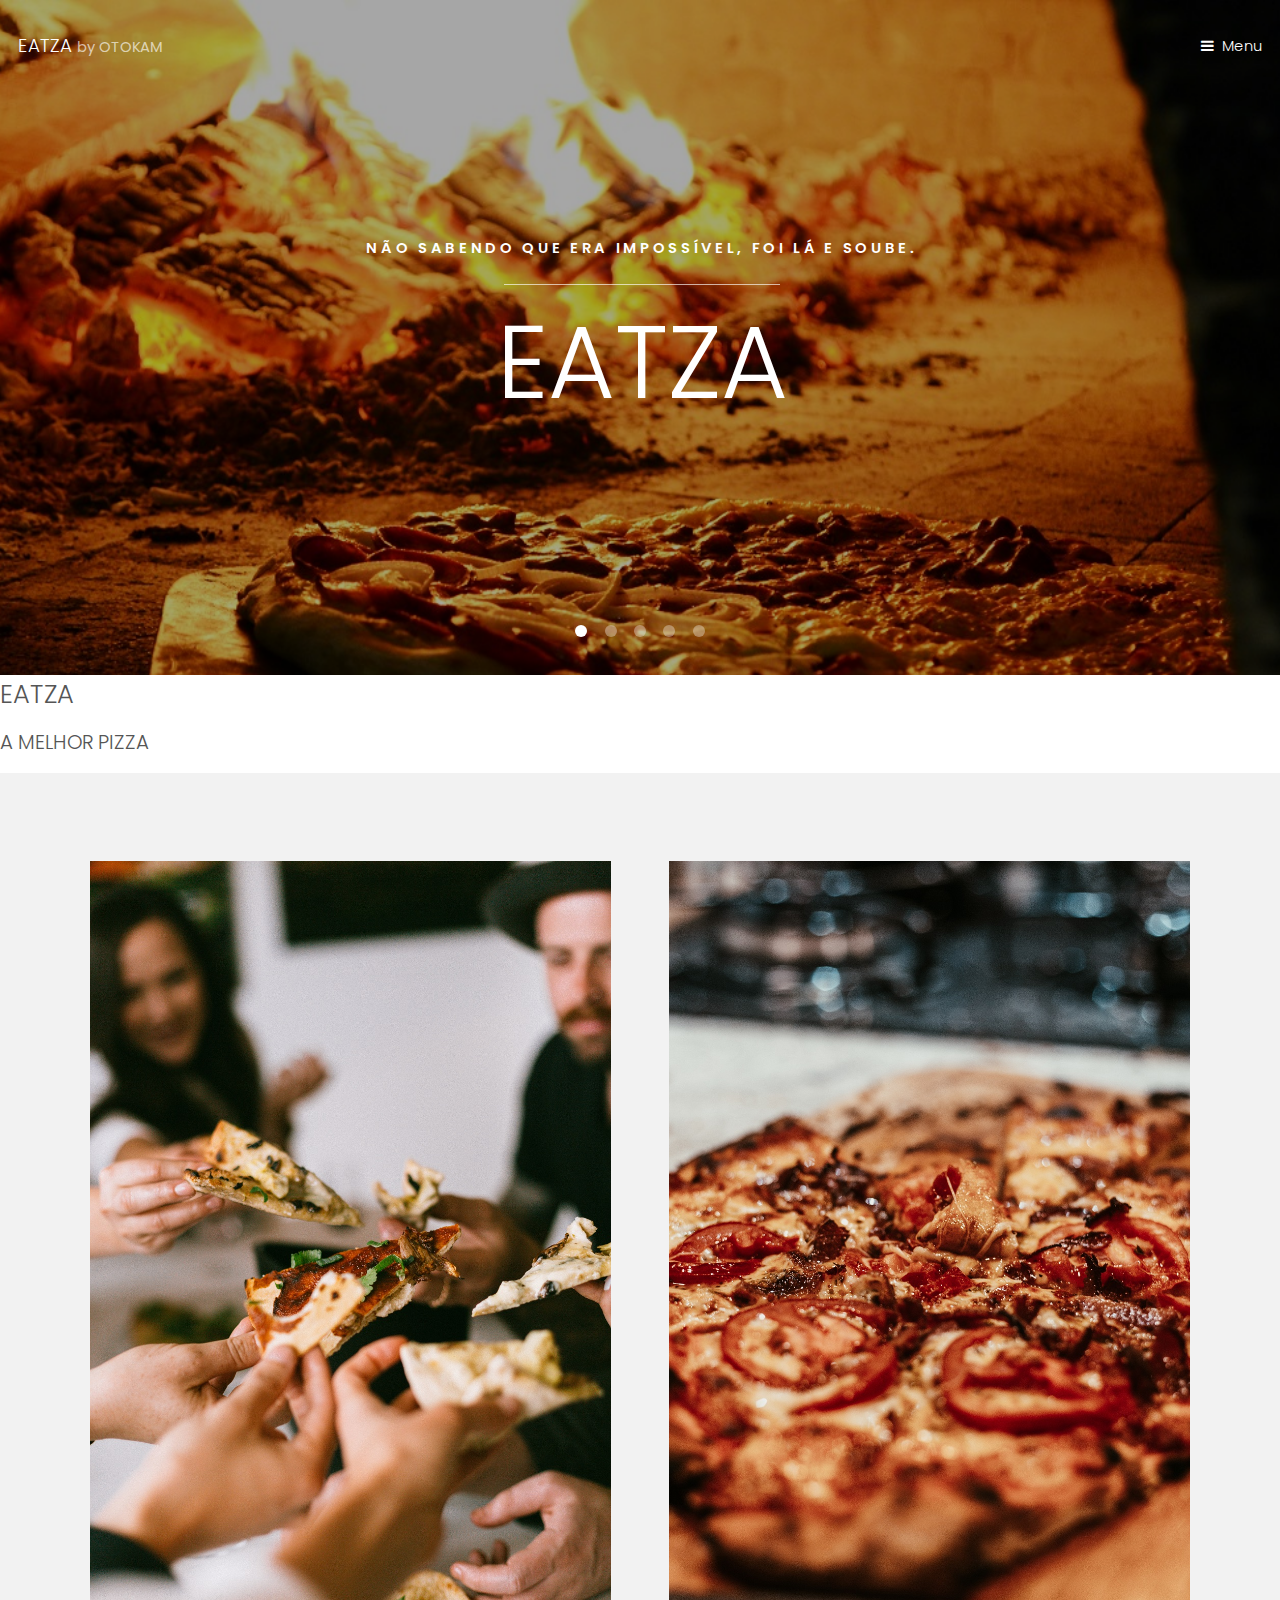
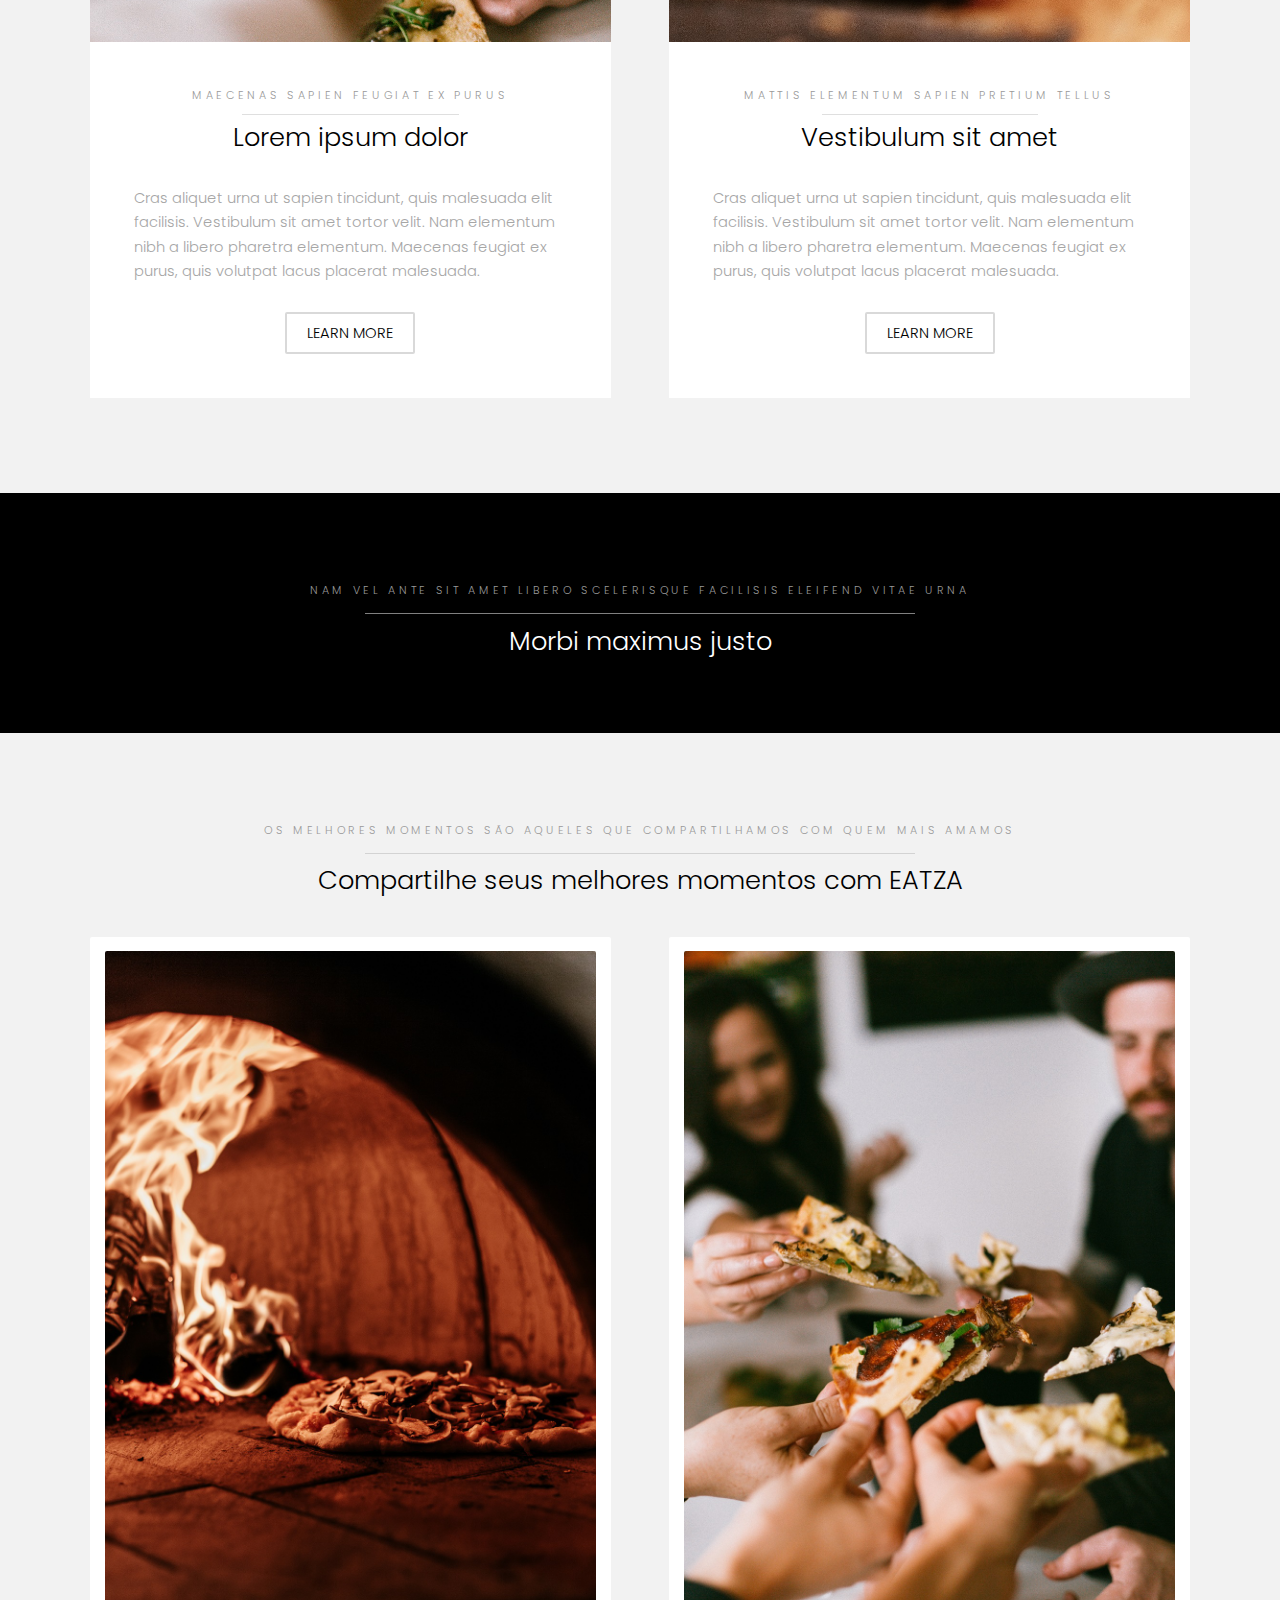
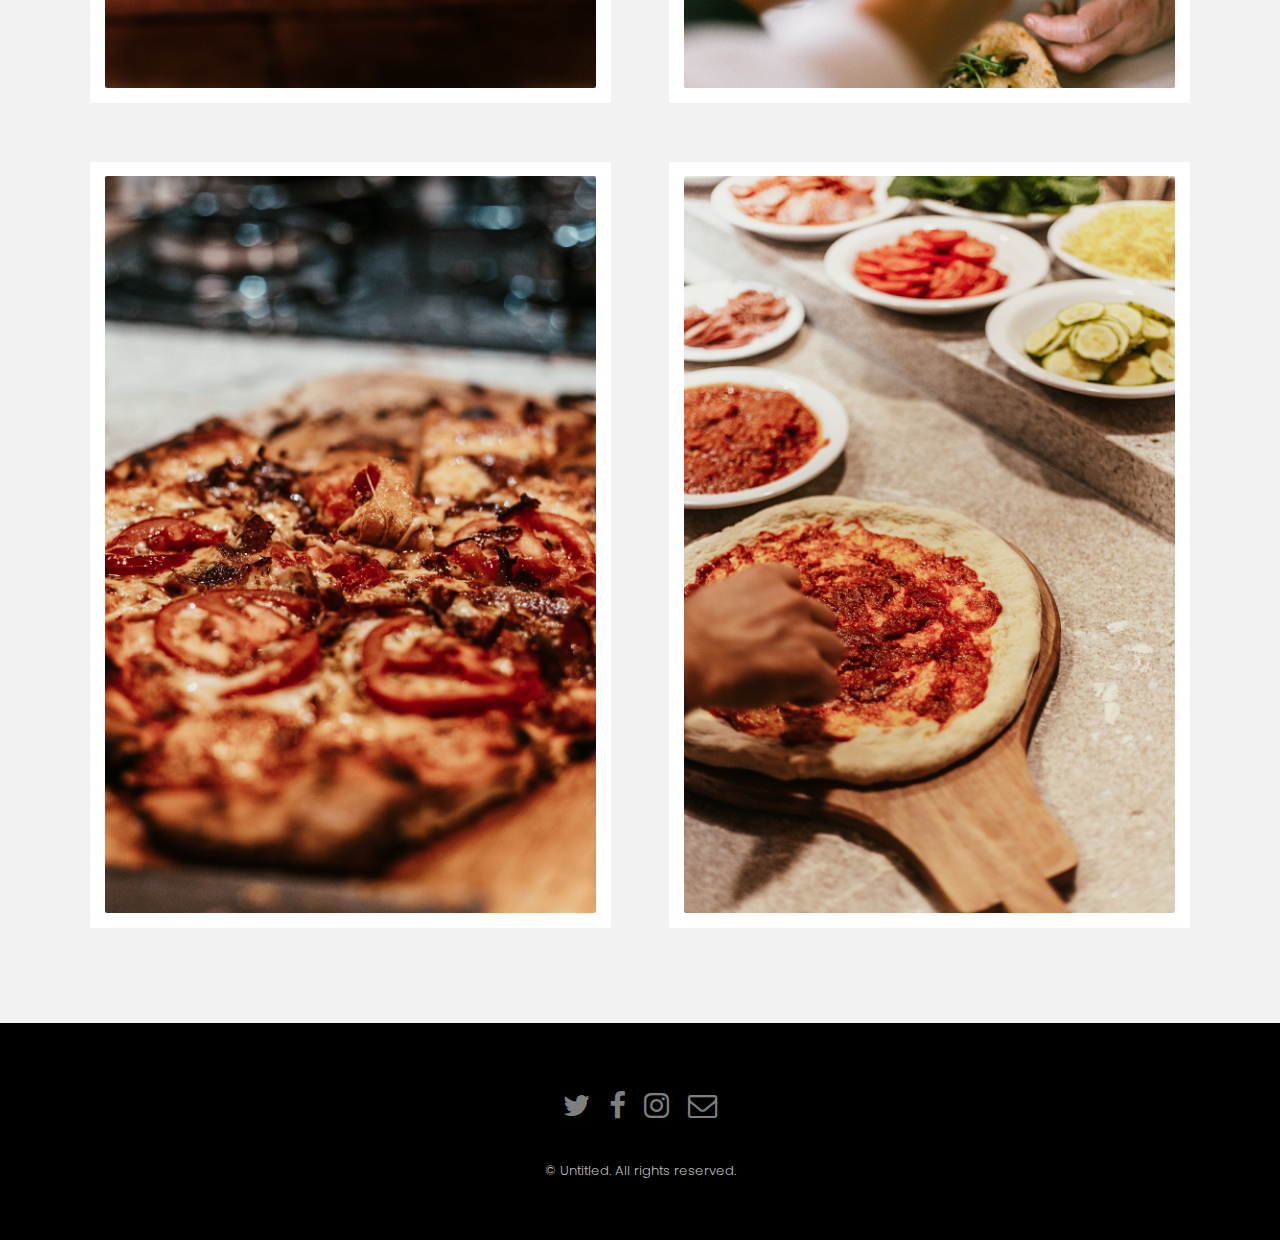
==== commit 65c394a6: "Update index.html" ====
--- a/index.html
+++ b/index.html
@@ -1,191 +1,233 @@
-<!DOCTYPE HTML>
+<!DOCTYPE html>
 <!--
 	Hielo by TEMPLATED
 	templated.co @templatedco
 	Released for free under the Creative Commons Attribution 3.0 license (templated.co/license)
 -->
 <html>
-	<head>
-		<title>Hielo by TEMPLATED</title>
-		<meta charset="utf-8" />
-		<meta name="viewport" content="width=device-width, initial-scale=1" />
-		<link rel="stylesheet" href="assets/css/main.css" />
-	</head>
-	<body>
-
-		<!-- Header -->
-			<header id="header" class="alt">
-				<div class="logo"><a href="index.html">Hielo <span>by TEMPLATED</span></a></div>
-				<a href="#menu">Menu</a>
-			</header>
-
-		<!-- Nav -->
-			<nav id="menu">
-				<ul class="links">
-					<li><a href="index.html">Home</a></li>
-					<li><a href="generic.html">Generic</a></li>
-					<li><a href="elements.html">Elements</a></li>
-				</ul>
-			</nav>
-
-		<!-- Banner -->
-			<section class="banner full">
-				<article>
-					<img src="images/slide01.jpg" alt="" />
-					<div class="inner">
-						<header>
-							<p>A free responsive web site template by <a href="https://templated.co">TEMPLATED</a></p>
-							<h2>Hielo</h2>
-						</header>
-					</div>
-				</article>
-				<article>
-					<img src="images/slide02.jpg" alt="" />
-					<div class="inner">
-						<header>
-							<p>Lorem ipsum dolor sit amet nullam feugiat</p>
-							<h2>Magna etiam</h2>
-						</header>
-					</div>
-				</article>
-				<article>
-					<img src="images/slide03.jpg"  alt="" />
-					<div class="inner">
-						<header>
-							<p>Sed cursus aliuam veroeros lorem ipsum nullam</p>
-							<h2>Tempus dolor</h2>
-						</header>
-					</div>
-				</article>
-				<article>
-					<img src="images/slide04.jpg"  alt="" />
-					<div class="inner">
-						<header>
-							<p>Adipiscing lorem ipsum feugiat sed phasellus consequat</p>
-							<h2>Etiam feugiat</h2>
-						</header>
-					</div>
-				</article>
-				<article>
-					<img src="images/slide05.jpg"  alt="" />
-					<div class="inner">
-						<header>
-							<p>Ipsum dolor sed magna veroeros lorem ipsum</p>
-							<h2>Lorem adipiscing</h2>
-						</header>
-					</div>
-				</article>
-			</section>
-
-		<!-- One -->
-			<section id="one" class="wrapper style2">
-				<div class="inner">
-					<div class="grid-style">
-
-						<div>
-							<div class="box">
-								<div class="image fit">
-									<img src="images/pic02.jpg" alt="" />
-								</div>
-								<div class="content">
-									<header class="align-center">
-										<p>maecenas sapien feugiat ex purus</p>
-										<h2>Lorem ipsum dolor</h2>
-									</header>
-									<p> Cras aliquet urna ut sapien tincidunt, quis malesuada elit facilisis. Vestibulum sit amet tortor velit. Nam elementum nibh a libero pharetra elementum. Maecenas feugiat ex purus, quis volutpat lacus placerat malesuada.</p>
-									<footer class="align-center">
-										<a href="#" class="button alt">Learn More</a>
-									</footer>
-								</div>
-							</div>
-						</div>
-
-						<div>
-							<div class="box">
-								<div class="image fit">
-									<img src="images/pic03.jpg" alt="" />
-								</div>
-								<div class="content">
-									<header class="align-center">
-										<p>mattis elementum sapien pretium tellus</p>
-										<h2>Vestibulum sit amet</h2>
-									</header>
-									<p> Cras aliquet urna ut sapien tincidunt, quis malesuada elit facilisis. Vestibulum sit amet tortor velit. Nam elementum nibh a libero pharetra elementum. Maecenas feugiat ex purus, quis volutpat lacus placerat malesuada.</p>
-									<footer class="align-center">
-										<a href="#" class="button alt">Learn More</a>
-									</footer>
-								</div>
-							</div>
-						</div>
-
-					</div>
-				</div>
-			</section>
-
-		<!-- Two -->
-			<section id="two" class="wrapper style3">
-				<div class="inner">
-					<header class="align-center">
-						<p>Nam vel ante sit amet libero scelerisque facilisis eleifend vitae urna</p>
-						<h2>Morbi maximus justo</h2>
-					</header>
-				</div>
-			</section>
-
-		<!-- Three -->
-			<section id="three" class="wrapper style2">
-				<div class="inner">
-					<header class="align-center">
-						<p class="special">Nam vel ante sit amet libero scelerisque facilisis eleifend vitae urna</p>
-						<h2>Morbi maximus justo</h2>
-					</header>
-					<div class="gallery">
-						<div>
-							<div class="image fit">
-								<a href="#"><img src="images/pic01.jpg" alt="" /></a>
-							</div>
-						</div>
-						<div>
-							<div class="image fit">
-								<a href="#"><img src="images/pic02.jpg" alt="" /></a>
-							</div>
-						</div>
-						<div>
-							<div class="image fit">
-								<a href="#"><img src="images/pic03.jpg" alt="" /></a>
-							</div>
-						</div>
-						<div>
-							<div class="image fit">
-								<a href="#"><img src="images/pic04.jpg" alt="" /></a>
-							</div>
-						</div>
-					</div>
-				</div>
-			</section>
-
-
-		<!-- Footer -->
-			<footer id="footer">
-				<div class="container">
-					<ul class="icons">
-						<li><a href="#" class="icon fa-twitter"><span class="label">Twitter</span></a></li>
-						<li><a href="#" class="icon fa-facebook"><span class="label">Facebook</span></a></li>
-						<li><a href="#" class="icon fa-instagram"><span class="label">Instagram</span></a></li>
-						<li><a href="#" class="icon fa-envelope-o"><span class="label">Email</span></a></li>
-					</ul>
-				</div>
-				<div class="copyright">
-					&copy; Untitled. All rights reserved.
-				</div>
-			</footer>
-
-		<!-- Scripts -->
-			<script src="assets/js/jquery.min.js"></script>
-			<script src="assets/js/jquery.scrollex.min.js"></script>
-			<script src="assets/js/skel.min.js"></script>
-			<script src="assets/js/util.js"></script>
-			<script src="assets/js/main.js"></script>
-
-	</body>
-</html>+  <head>
+    <title>Hielo EATZA</title>
+    <meta charset="utf-8" />
+    <meta name="viewport" content="width=device-width, initial-scale=1" />
+    <link rel="stylesheet" href="assets/css/main.css" />
+  </head>
+  <body>
+    <!-- Header -->
+    <header id="header" class="alt">
+      <div class="logo">
+        <a href="index.html">EATZA <span>by OTOKAM</span></a>
+      </div>
+      <a href="#menu">Menu</a>
+    </header>
+
+    <!-- Nav -->
+    <nav id="menu">
+      <ul class="links">
+        <li><a href="index.html">Home</a></li>
+        <li><a href="generic.html">Generic</a></li>
+        <li><a href="elements.html">Elements</a></li>
+      </ul>
+    </nav>
+
+    <!-- Banner -->
+    <section class="banner full">
+      <article>
+        <img src="images/slide01.jpg" alt="" />
+        <div class="inner">
+          <header>
+            <p>
+              <strong> Não sabendo que era impossível, foi lá e soube.</strong>
+            </p>
+            <h2>EATZA</h2>
+          </header>
+        </div>
+      </article>
+      <article>
+        <img src="images/slide02.jpg" alt="" />
+        <div class="inner">
+          <header>
+            <p><strong>Só dá errado se você tentar</strong></p>
+            <h2>A melhor pizza</h2>
+          </header>
+        </div>
+      </article>
+      <article>
+        <img src="images/slide03.jpg" alt="" />
+        <div class="inner">
+          <header>
+            <p>
+              <strong
+                >A derrota de hoje não será maior do que a de amanhã</strong
+              >
+            </p>
+            <h2>Coma EATZA</h2>
+          </header>
+        </div>
+      </article>
+      <article>
+        <img src="images/slide04.jpg" alt="" />
+        <div class="inner">
+          <header>
+            <p>
+              <strong>O recomeço é a oportunidade de um novo fracasso</strong>
+            </p>
+            <h2>Coma pizza</h2>
+          </header>
+        </div>
+      </article>
+      <article>
+        <img src="images/slide05.jpg" alt="" />
+        <div class="inner">
+          <header>
+            <p>
+              <strong>
+                A vida te derruba hoje preparando para a queda de amanhã
+              </strong>
+            </p>
+            <h2>Muita pizza</h2>
+          </header>
+        </div>
+      </article>
+    </section>
+    <h2 class="Tit">EATZA</h2>
+    <h3 class="Tit">A MELHOR PIZZA</h3>
+    <!-- One -->
+    <section id="one" class="wrapper style2">
+      <div class="inner">
+        <div class="grid-style">
+          <div>
+            <div class="box">
+              <div class="image fit">
+                <img src="images/pic02.jpg" alt="" />
+              </div>
+              <div class="content">
+                <header class="align-center">
+                  <p>maecenas sapien feugiat ex purus</p>
+                  <h2>Lorem ipsum dolor</h2>
+                </header>
+                <p>
+                  Cras aliquet urna ut sapien tincidunt, quis malesuada elit
+                  facilisis. Vestibulum sit amet tortor velit. Nam elementum
+                  nibh a libero pharetra elementum. Maecenas feugiat ex purus,
+                  quis volutpat lacus placerat malesuada.
+                </p>
+                <footer class="align-center">
+                  <a href="#" class="button alt">Learn More</a>
+                </footer>
+              </div>
+            </div>
+          </div>
+
+          <div>
+            <div class="box">
+              <div class="image fit">
+                <img src="images/pic03.jpg" alt="" />
+              </div>
+              <div class="content">
+                <header class="align-center">
+                  <p>mattis elementum sapien pretium tellus</p>
+                  <h2>Vestibulum sit amet</h2>
+                </header>
+                <p>
+                  Cras aliquet urna ut sapien tincidunt, quis malesuada elit
+                  facilisis. Vestibulum sit amet tortor velit. Nam elementum
+                  nibh a libero pharetra elementum. Maecenas feugiat ex purus,
+                  quis volutpat lacus placerat malesuada.
+                </p>
+                <footer class="align-center">
+                  <a href="#" class="button alt">Learn More</a>
+                </footer>
+              </div>
+            </div>
+          </div>
+        </div>
+      </div>
+    </section>
+
+    <!-- Two -->
+    <section id="two" class="wrapper style3">
+      <div class="inner">
+        <header class="align-center">
+          <p>
+            Nam vel ante sit amet libero scelerisque facilisis eleifend vitae
+            urna
+          </p>
+          <h2>Morbi maximus justo</h2>
+        </header>
+      </div>
+    </section>
+
+    <!-- Three -->
+    <section id="three" class="wrapper style2">
+      <div class="inner">
+        <header class="align-center">
+          <p class="special">
+            Os melhores momentos são aqueles que compartilhamos com quem mais
+            amamos
+          </p>
+          <h2>Compartilhe seus melhores momentos com EATZA</h2>
+        </header>
+        <div class="gallery">
+          <div>
+            <div class="image fit">
+              <a href="#"><img src="images/pic01.jpg" alt="" /></a>
+            </div>
+          </div>
+          <div>
+            <div class="image fit">
+              <a href="#"><img src="images/pic02.jpg" alt="" /></a>
+            </div>
+          </div>
+          <div>
+            <div class="image fit">
+              <a href="#"><img src="images/pic03.jpg" alt="" /></a>
+            </div>
+          </div>
+          <div>
+            <div class="image fit">
+              <a href="#"><img src="images/pic04.jpg" alt="" /></a>
+            </div>
+          </div>
+        </div>
+      </div>
+    </section>
+
+    <!-- Footer -->
+    <footer id="footer">
+      <div class="container">
+        <ul class="icons">
+          <li>
+            <a href="#" class="icon fa-twitter"
+              ><span class="label">Twitter</span></a
+            >
+          </li>
+          <li>
+            <a href="#" class="icon fa-facebook"
+              ><span class="label">Facebook</span></a
+            >
+          </li>
+          <li>
+            <a href="#" class="icon fa-instagram"
+              ><span class="label">Instagram</span></a
+            >
+          </li>
+          <li>
+            <a href="#" class="icon fa-envelope-o"
+              ><span class="label">Email</span></a
+            >
+          </li>
+        </ul>
+      </div>
+      <div class="copyright">
+        &copy; Untitled. All rights reserved.
+      </div>
+    </footer>
+
+    <!-- Scripts -->
+    <script src="assets/js/jquery.min.js"></script>
+    <script src="assets/js/jquery.scrollex.min.js"></script>
+    <script src="assets/js/skel.min.js"></script>
+    <script src="assets/js/util.js"></script>
+    <script src="assets/js/main.js"></script>
+  </body>
+</html>
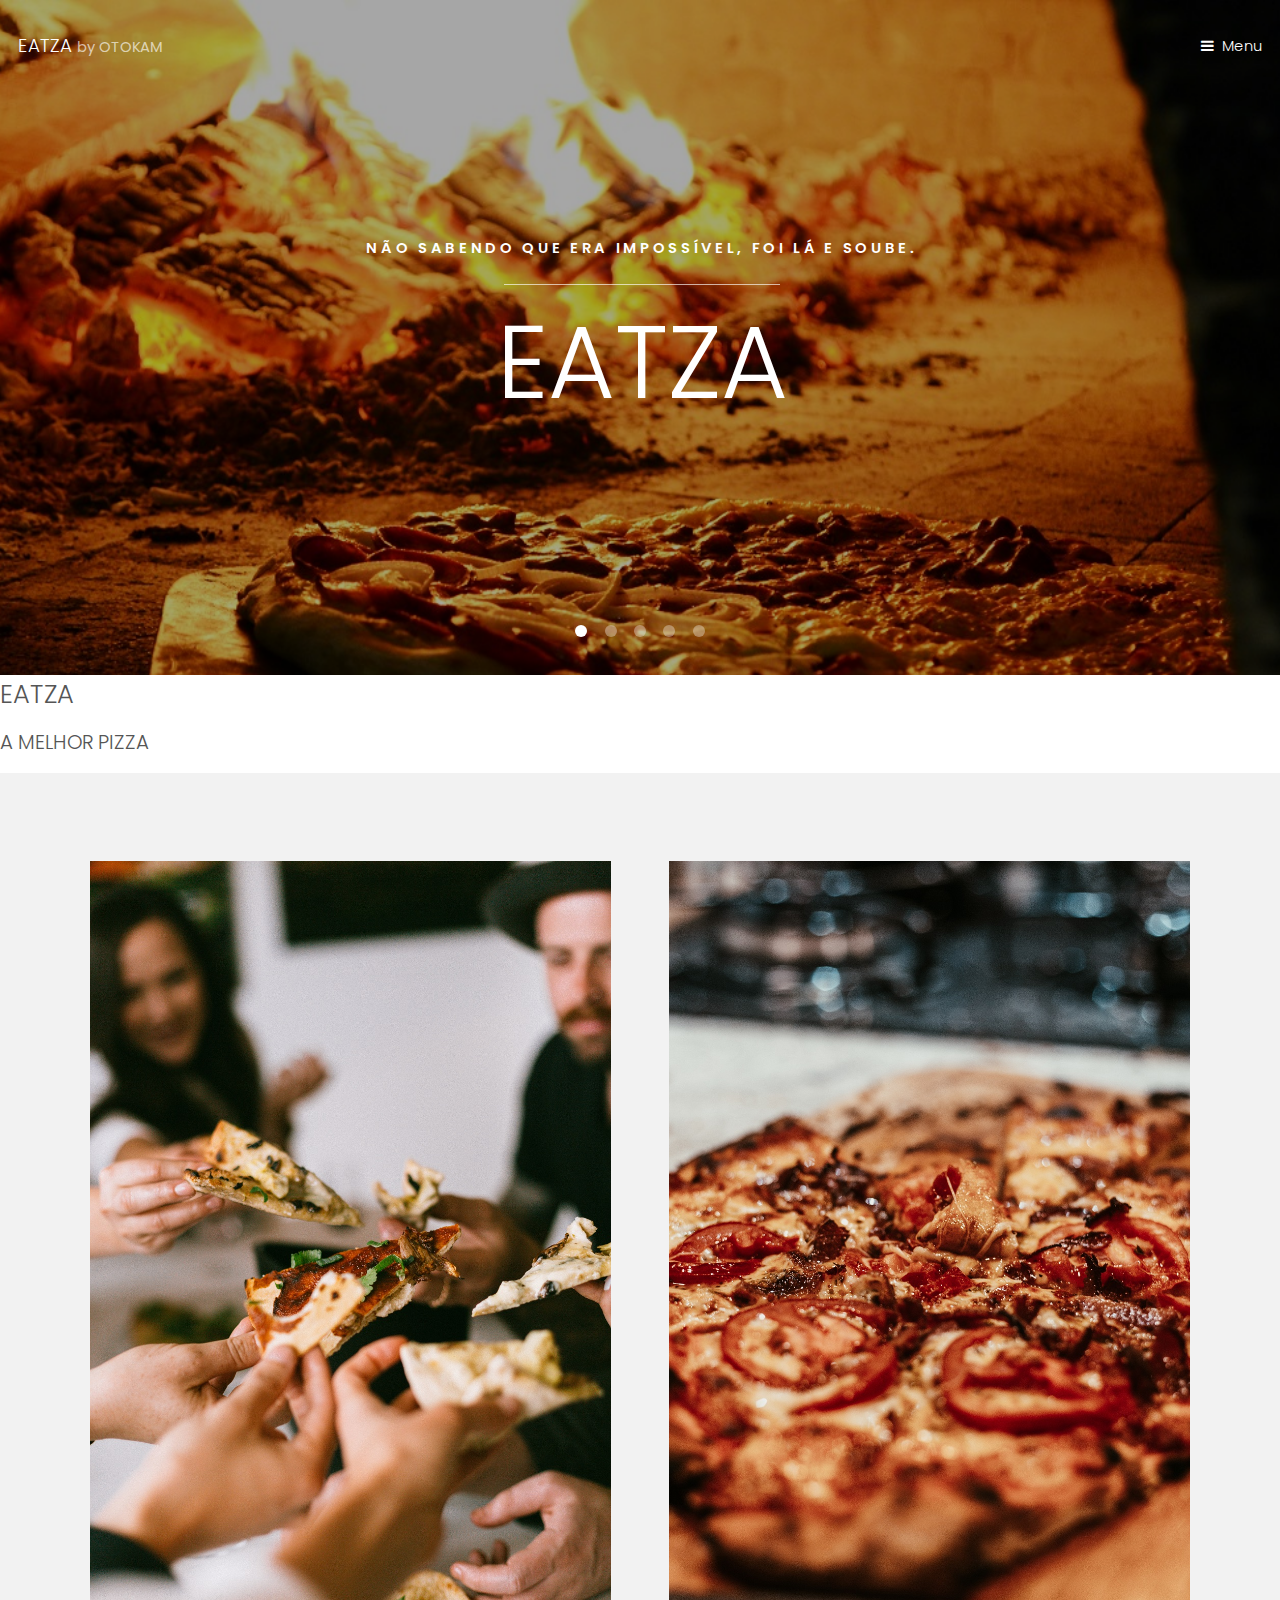
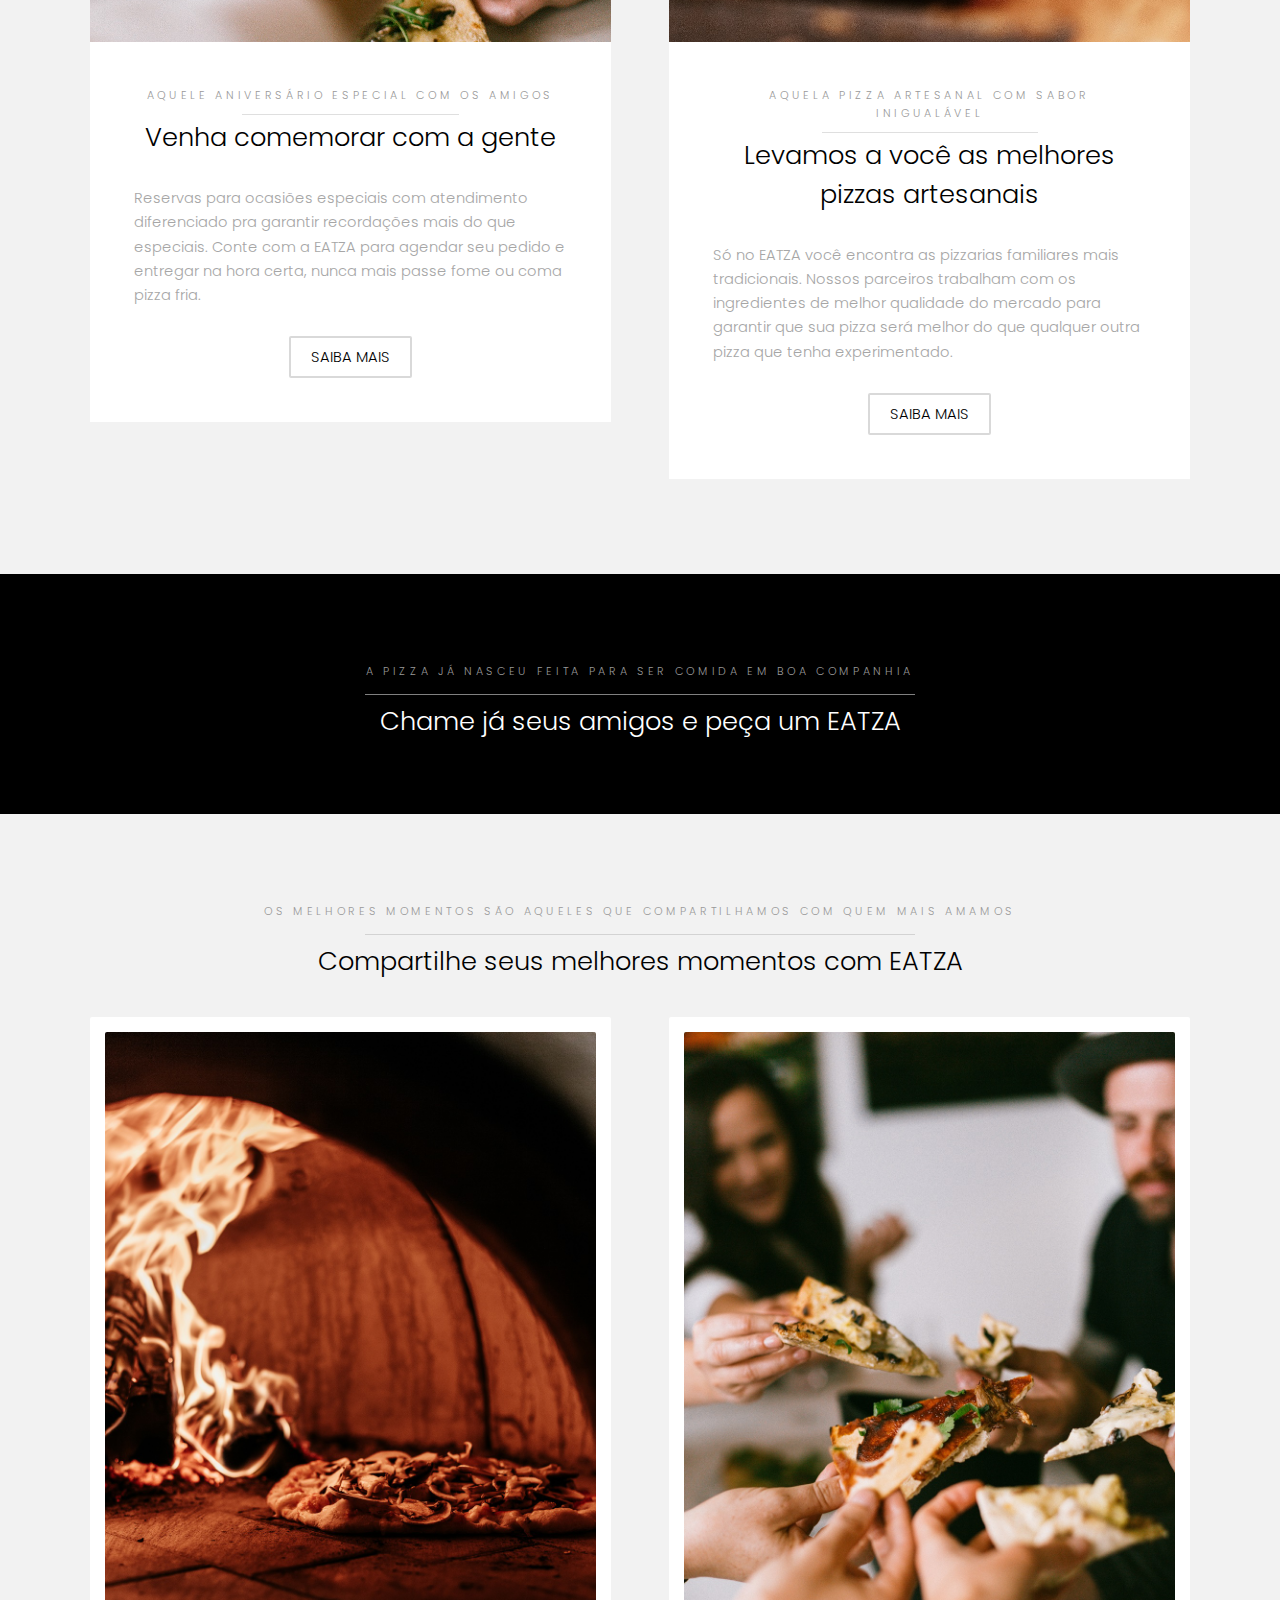
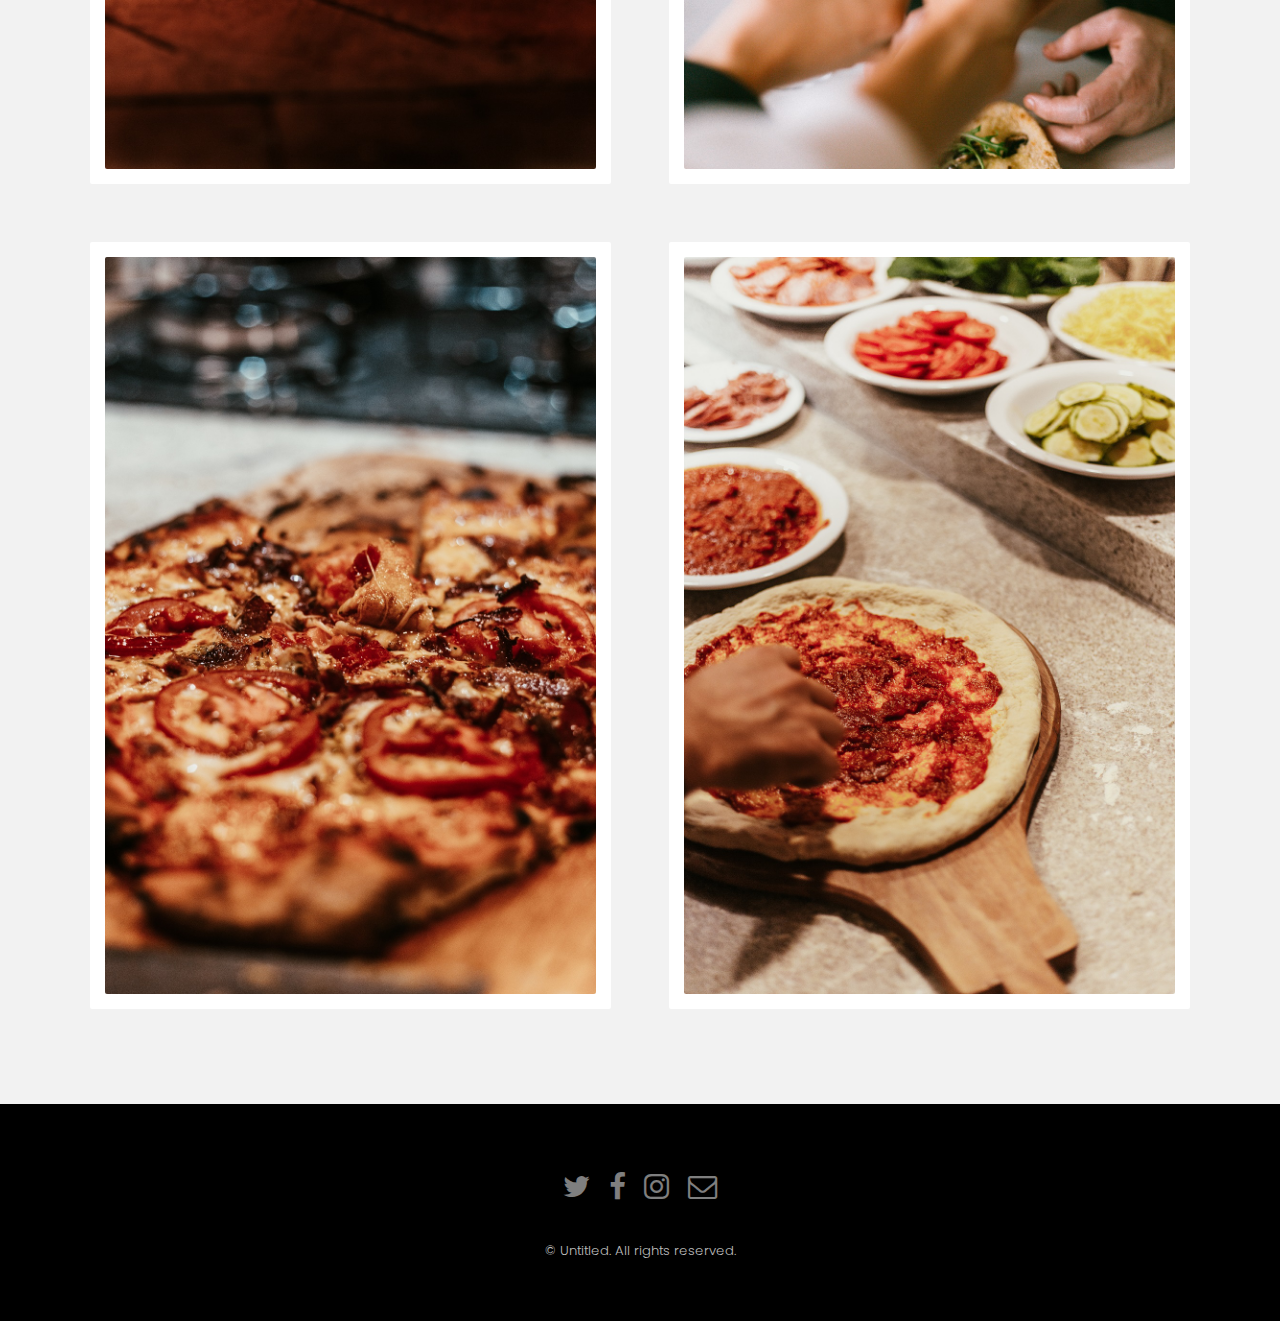
==== commit 8cf83a60: "Update index.html" ====
--- a/index.html
+++ b/index.html
@@ -47,7 +47,7 @@
         <div class="inner">
           <header>
             <p><strong>Só dá errado se você tentar</strong></p>
-            <h2>A melhor pizza</h2>
+            <h2>PIZZA</h2>
           </header>
         </div>
       </article>
@@ -60,7 +60,7 @@
                 >A derrota de hoje não será maior do que a de amanhã</strong
               >
             </p>
-            <h2>Coma EATZA</h2>
+            <h2>EATZA</h2>
           </header>
         </div>
       </article>
@@ -71,7 +71,7 @@
             <p>
               <strong>O recomeço é a oportunidade de um novo fracasso</strong>
             </p>
-            <h2>Coma pizza</h2>
+            <h2>PIZZA</h2>
           </header>
         </div>
       </article>
@@ -84,7 +84,7 @@
                 A vida te derruba hoje preparando para a queda de amanhã
               </strong>
             </p>
-            <h2>Muita pizza</h2>
+            <h2>EATZA</h2>
           </header>
         </div>
       </article>
@@ -102,17 +102,17 @@
               </div>
               <div class="content">
                 <header class="align-center">
-                  <p>maecenas sapien feugiat ex purus</p>
-                  <h2>Lorem ipsum dolor</h2>
+                  <p>Aquele aniversário especial com os amigos</p>
+                  <h2>Venha comemorar com a gente</h2>
                 </header>
                 <p>
-                  Cras aliquet urna ut sapien tincidunt, quis malesuada elit
-                  facilisis. Vestibulum sit amet tortor velit. Nam elementum
-                  nibh a libero pharetra elementum. Maecenas feugiat ex purus,
-                  quis volutpat lacus placerat malesuada.
+                  Reservas para ocasiões especiais com atendimento diferenciado
+                  pra garantir recordações mais do que especiais. Conte com a
+                  EATZA para agendar seu pedido e entregar na hora certa, nunca
+                  mais passe fome ou coma pizza fria.
                 </p>
                 <footer class="align-center">
-                  <a href="#" class="button alt">Learn More</a>
+                  <a href="#" class="button alt">saiba mais</a>
                 </footer>
               </div>
             </div>
@@ -125,17 +125,18 @@
               </div>
               <div class="content">
                 <header class="align-center">
-                  <p>mattis elementum sapien pretium tellus</p>
-                  <h2>Vestibulum sit amet</h2>
+                  <p>aquela pizza artesanal com sabor inigualável</p>
+                  <h2>Levamos a você as melhores pizzas artesanais</h2>
                 </header>
                 <p>
-                  Cras aliquet urna ut sapien tincidunt, quis malesuada elit
-                  facilisis. Vestibulum sit amet tortor velit. Nam elementum
-                  nibh a libero pharetra elementum. Maecenas feugiat ex purus,
-                  quis volutpat lacus placerat malesuada.
+                  Só no EATZA você encontra as pizzarias familiares mais
+                  tradicionais. Nossos parceiros trabalham com os ingredientes
+                  de melhor qualidade do mercado para garantir que sua pizza
+                  será melhor do que qualquer outra pizza que tenha
+                  experimentado.
                 </p>
                 <footer class="align-center">
-                  <a href="#" class="button alt">Learn More</a>
+                  <a href="#" class="button alt">saiba mais</a>
                 </footer>
               </div>
             </div>
@@ -149,10 +150,9 @@
       <div class="inner">
         <header class="align-center">
           <p>
-            Nam vel ante sit amet libero scelerisque facilisis eleifend vitae
-            urna
+            a pizza já nasceu feita para ser comida em boa companhia
           </p>
-          <h2>Morbi maximus justo</h2>
+          <h2>Chame já seus amigos e peça um EATZA</h2>
         </header>
       </div>
     </section>
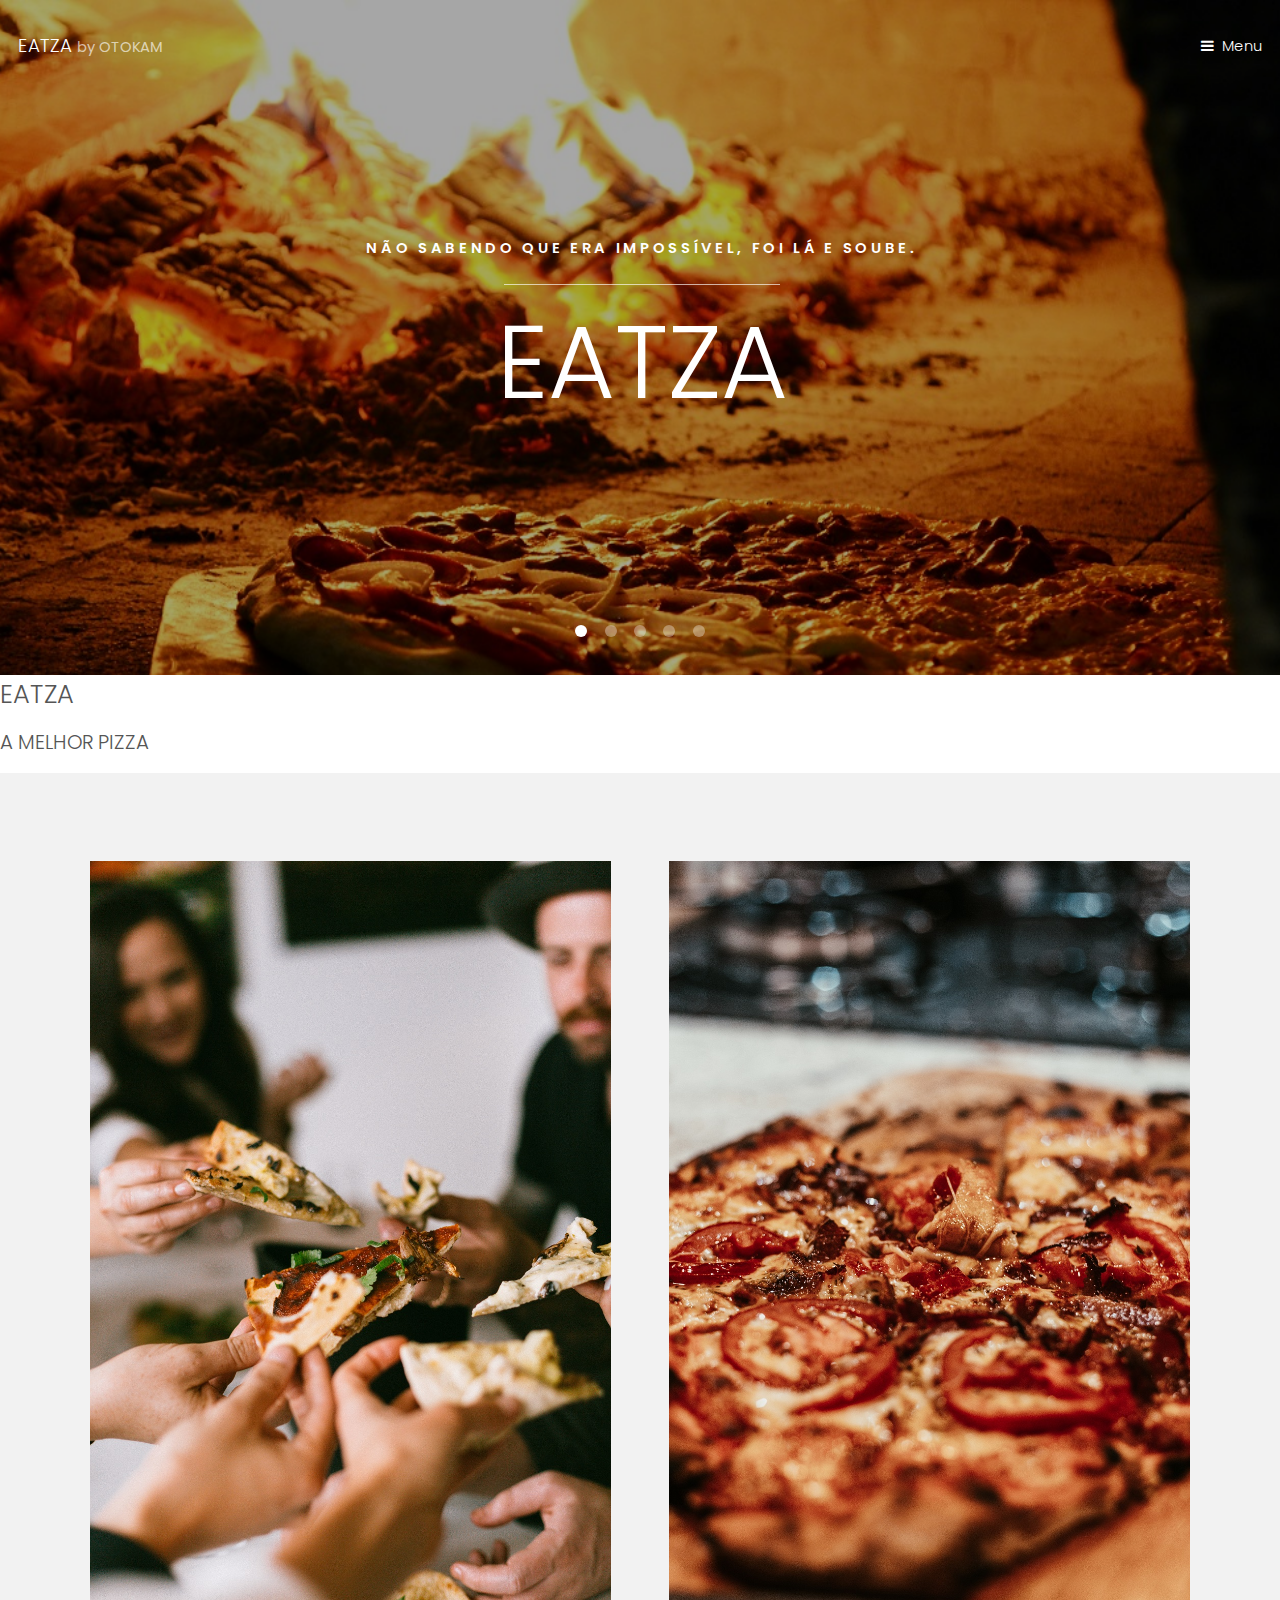
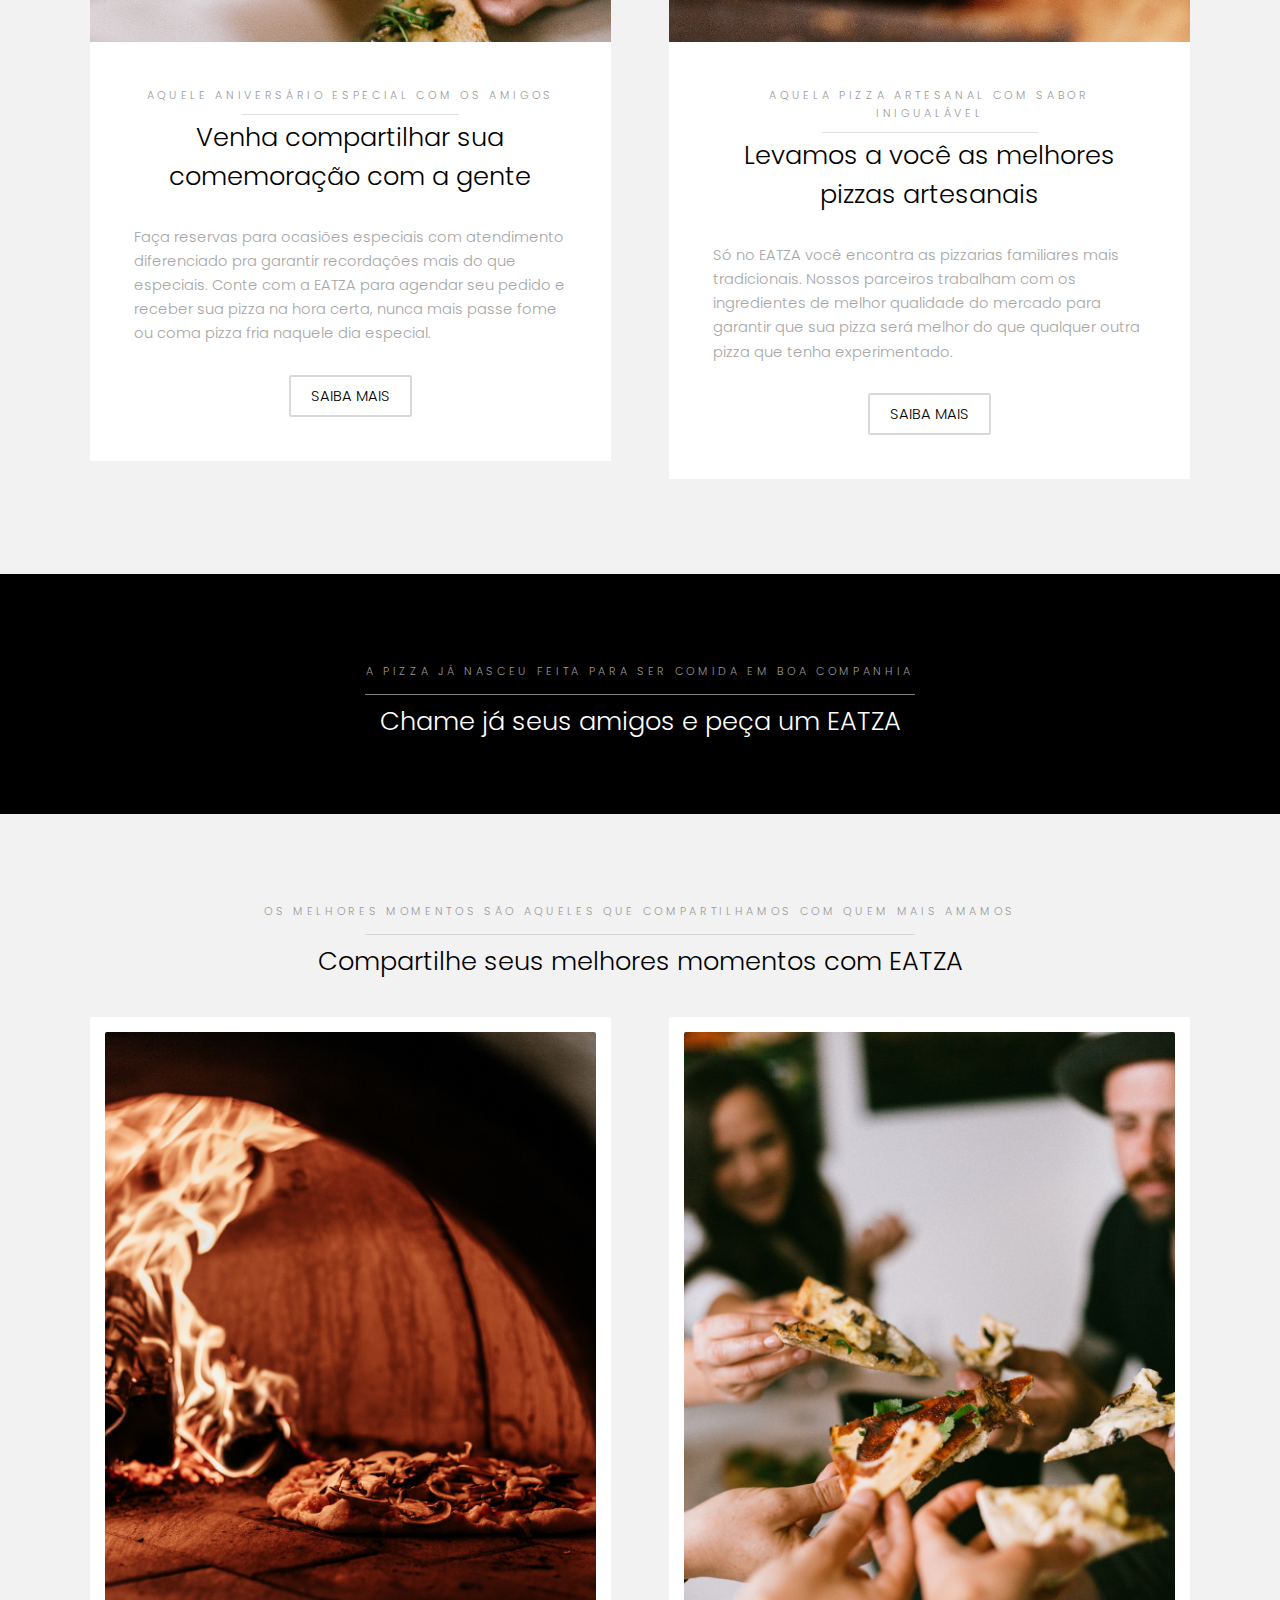
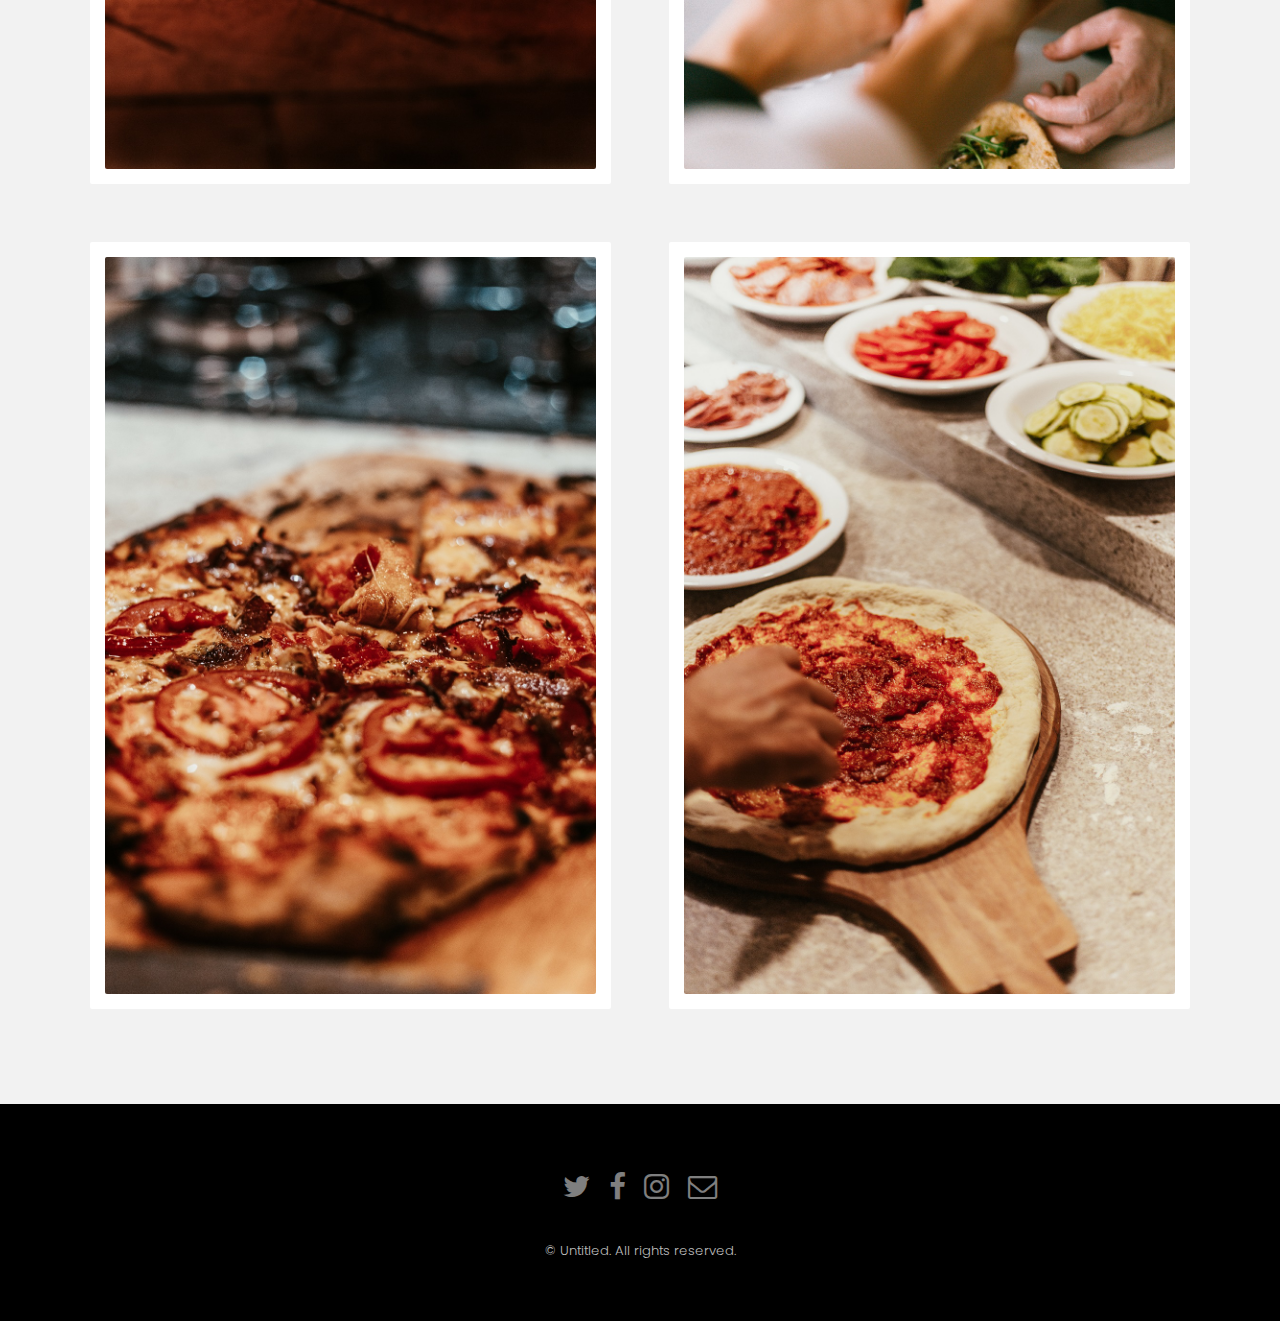
==== commit e6defbd2: "Update index.html" ====
--- a/index.html
+++ b/index.html
@@ -103,13 +103,14 @@
               <div class="content">
                 <header class="align-center">
                   <p>Aquele aniversário especial com os amigos</p>
-                  <h2>Venha comemorar com a gente</h2>
+                  <h2>Venha compartilhar sua comemoração com a gente</h2>
                 </header>
                 <p>
-                  Reservas para ocasiões especiais com atendimento diferenciado
-                  pra garantir recordações mais do que especiais. Conte com a
-                  EATZA para agendar seu pedido e entregar na hora certa, nunca
-                  mais passe fome ou coma pizza fria.
+                  Faça reservas para ocasiões especiais com atendimento
+                  diferenciado pra garantir recordações mais do que especiais.
+                  Conte com a EATZA para agendar seu pedido e receber sua pizza
+                  na hora certa, nunca mais passe fome ou coma pizza fria
+                  naquele dia especial.
                 </p>
                 <footer class="align-center">
                   <a href="#" class="button alt">saiba mais</a>
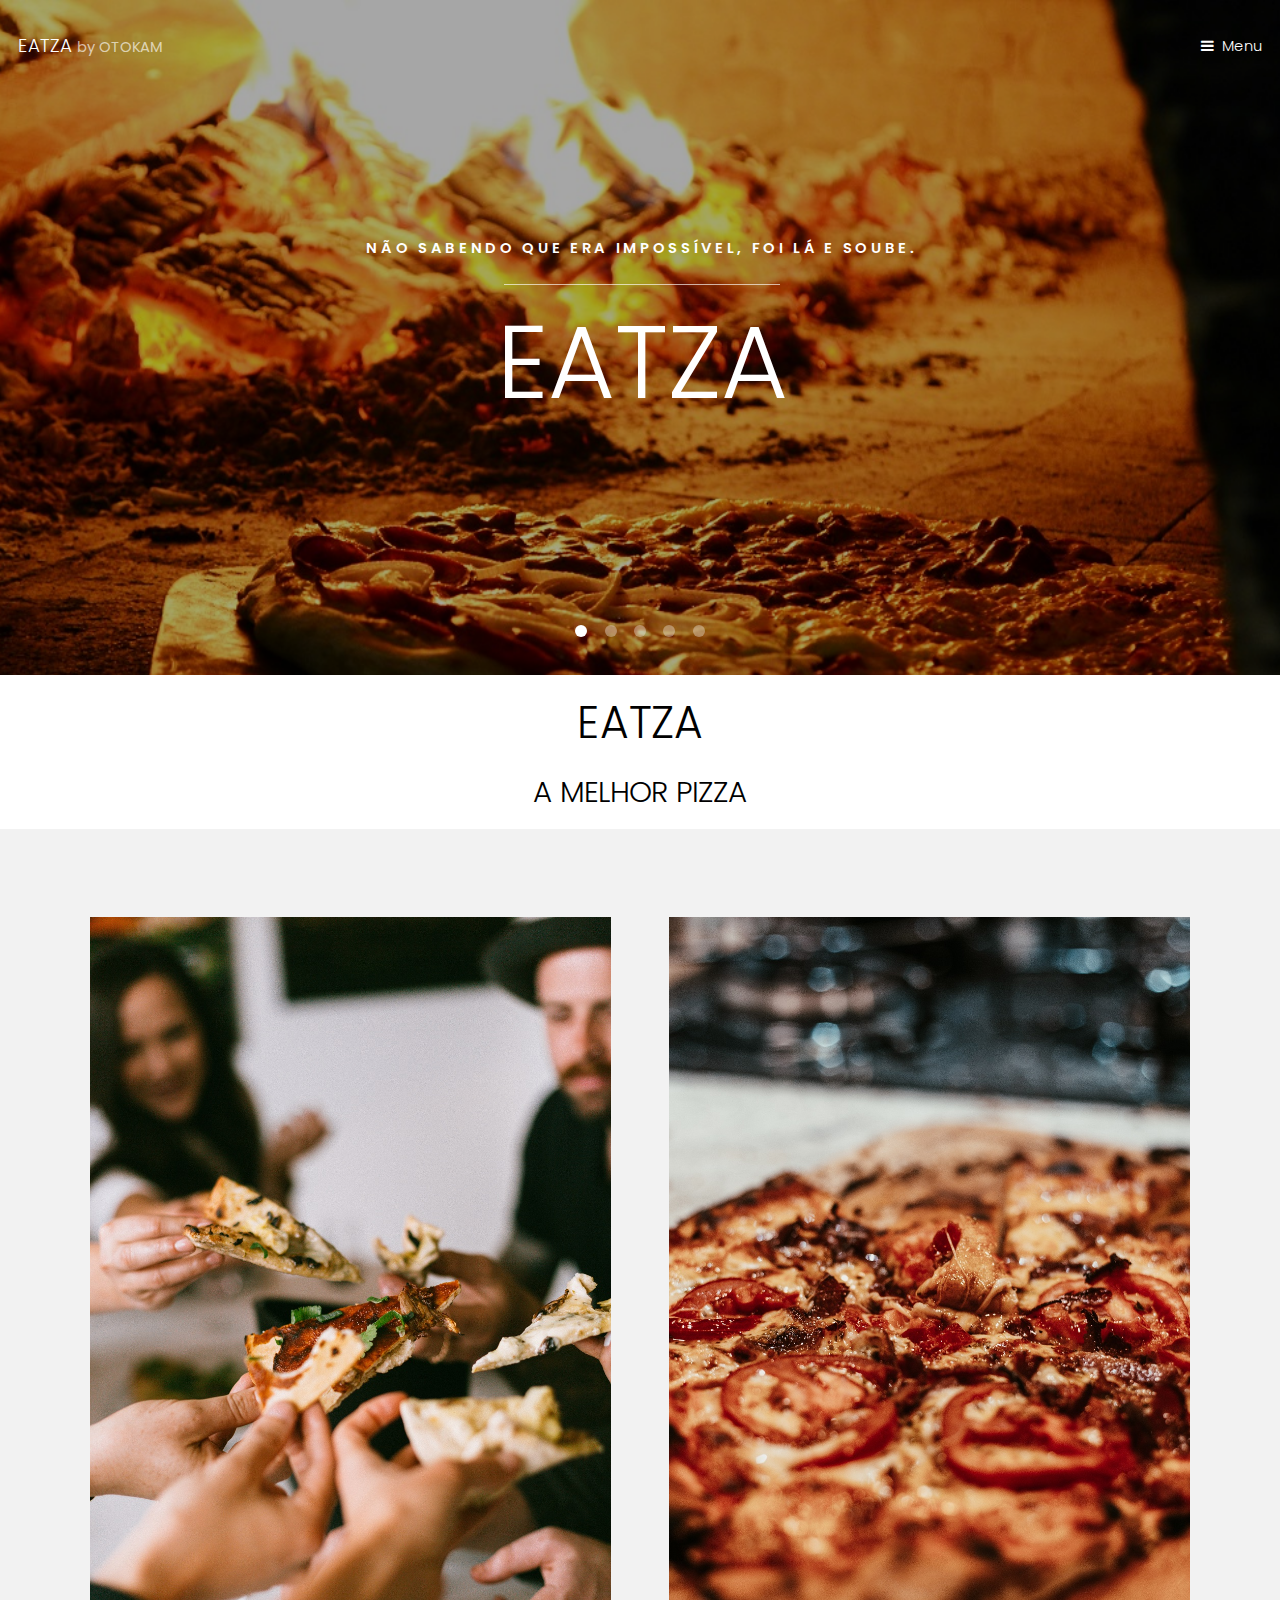
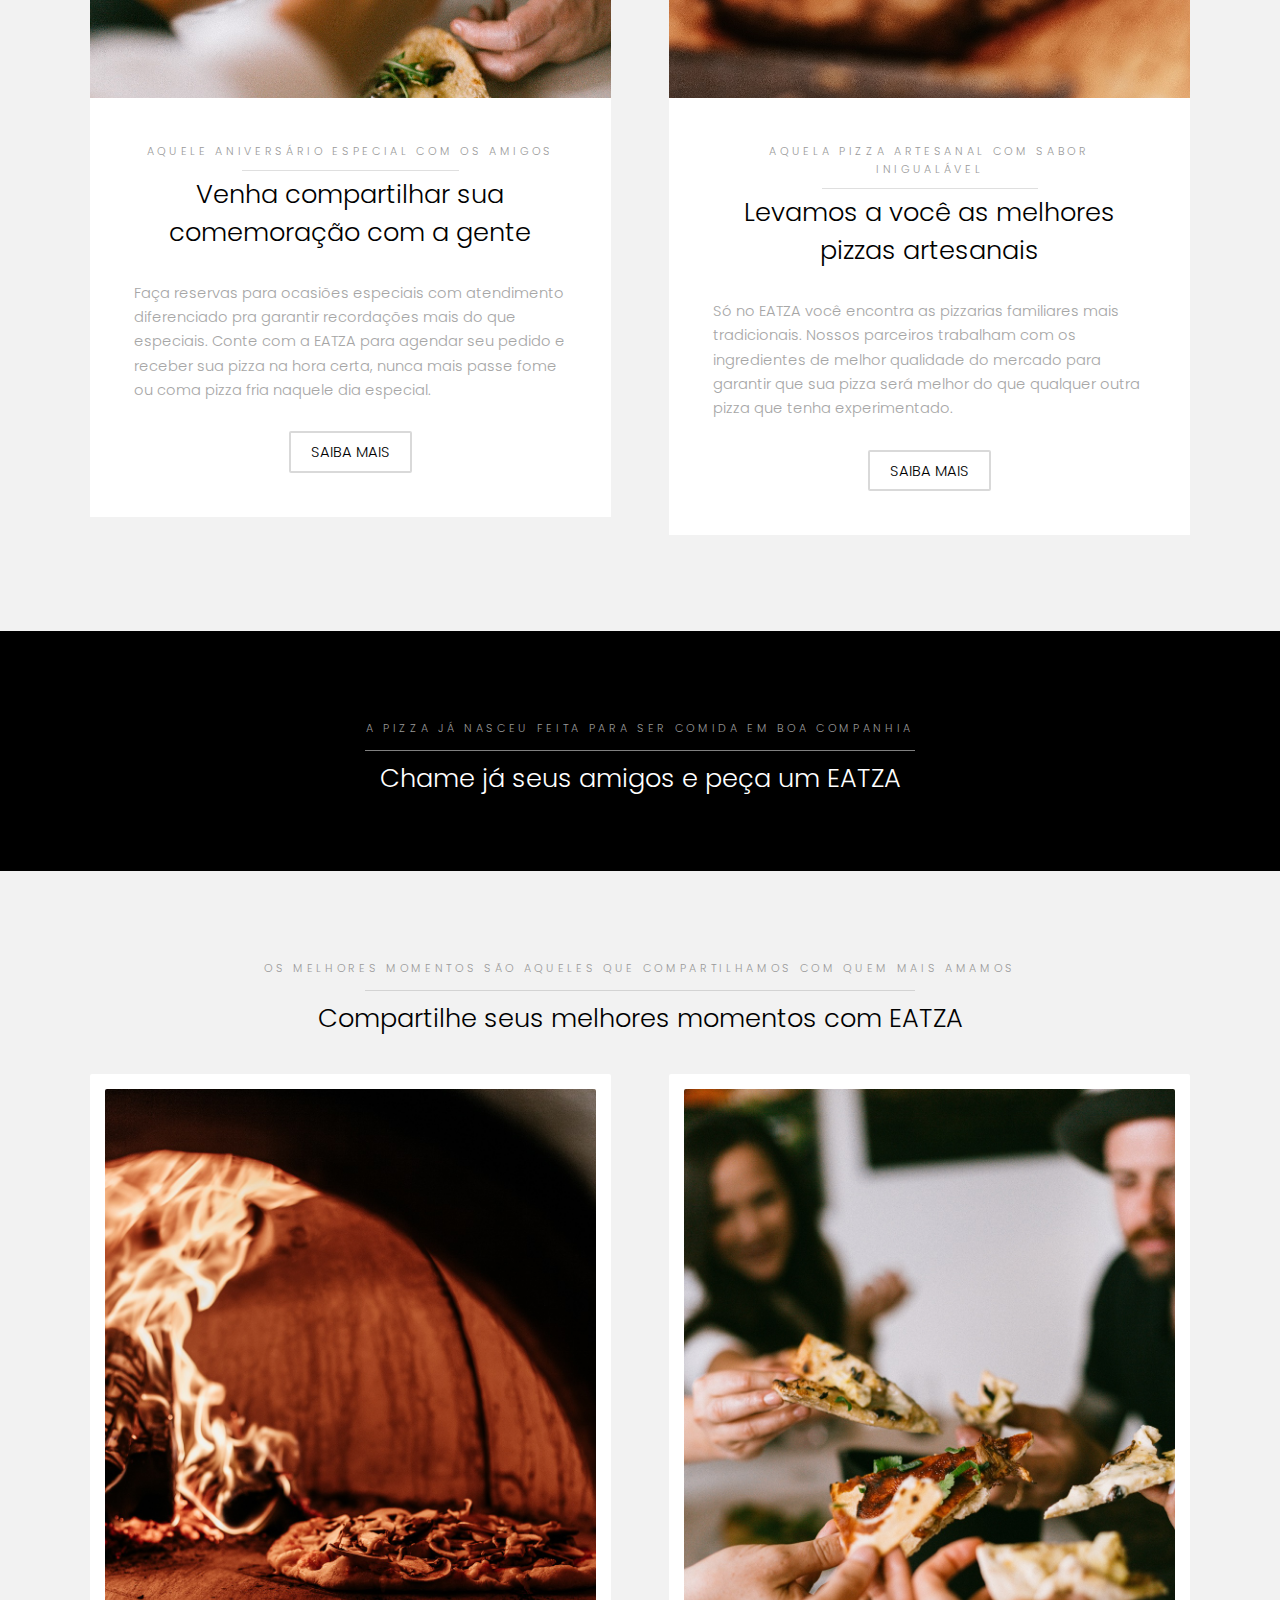
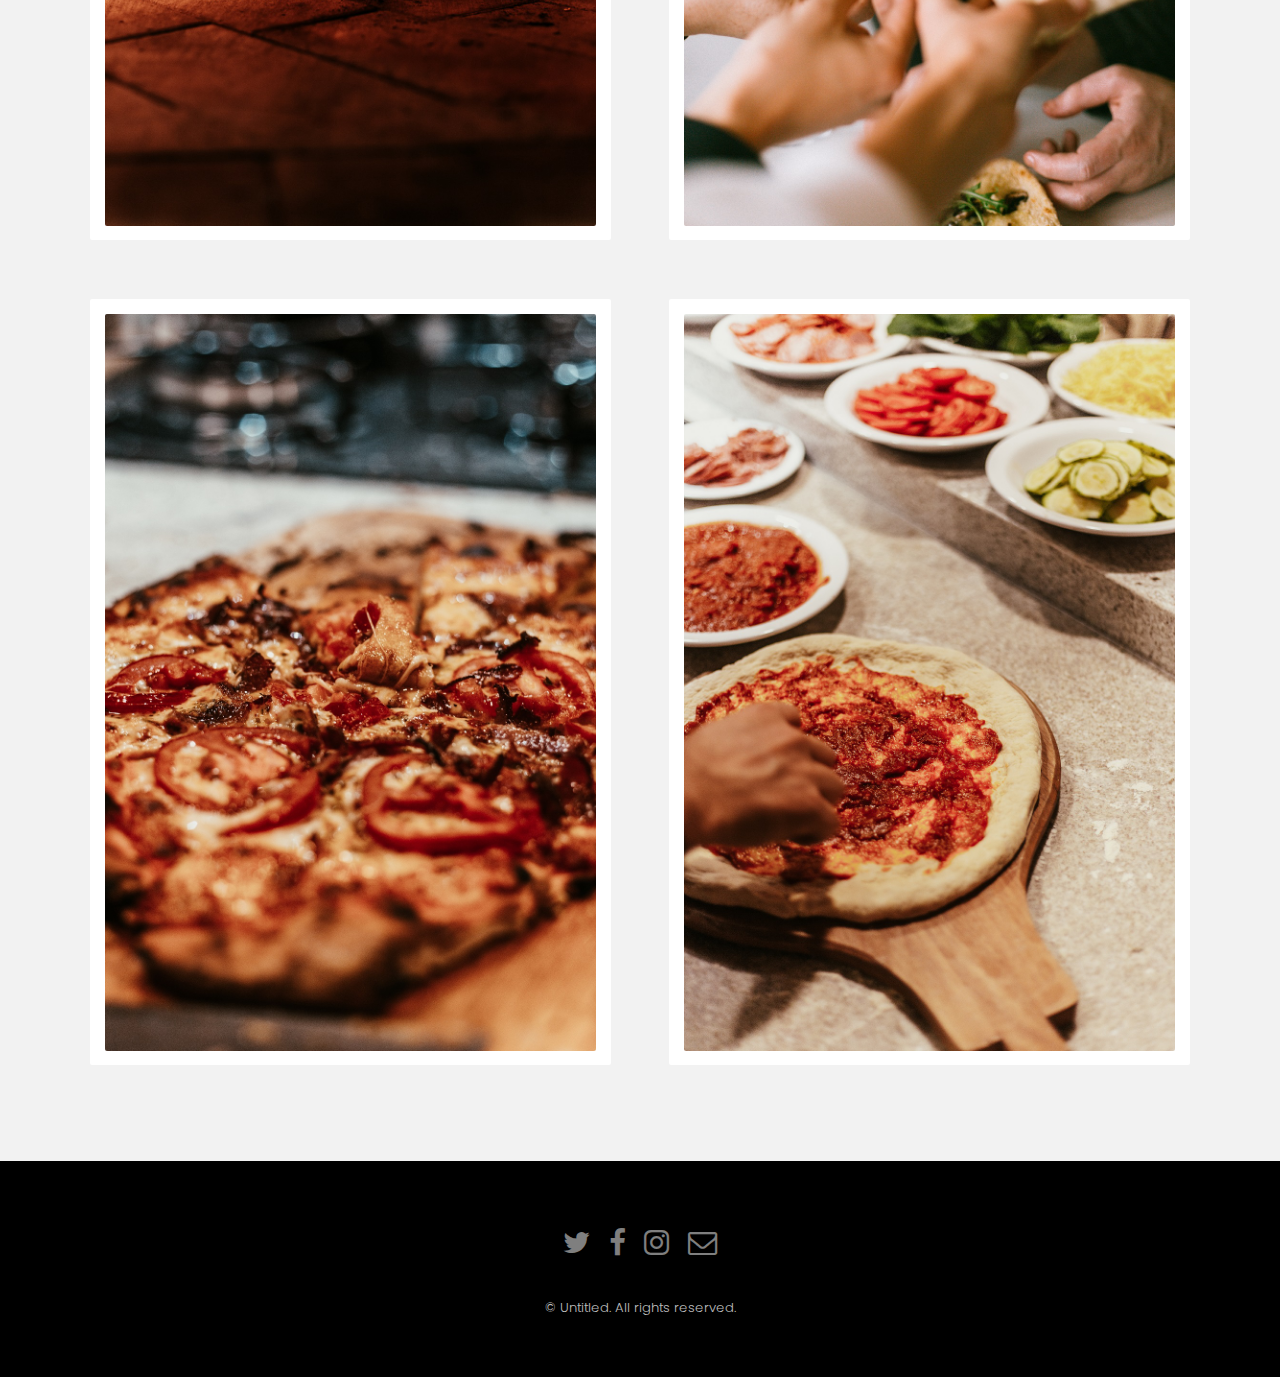
==== commit 3c0d0ad9: "Update index.html" ====
--- a/index.html
+++ b/index.html
@@ -26,6 +26,7 @@
         <li><a href="index.html">Home</a></li>
         <li><a href="generic.html">Generic</a></li>
         <li><a href="elements.html">Elements</a></li>
+	<li><a href="mult-tamanhos.html">Monte sua pizza</a></li>
       </ul>
     </nav>
 
--- a/assets/css/main.css
+++ b/assets/css/main.css
@@ -4309,4 +4309,17 @@
 				padding: 3rem 0 1rem 0 ;
 			}
 
-		}+		}
+
+		h2.Tit {
+		  color: black;
+		  font-size: 3rem;
+		  text-align: center;
+		  margin-top: 1rem;
+		}
+
+		h3.Tit {
+		  color: black;
+		  font-size: 2rem;
+		  text-align: center;
+		}
